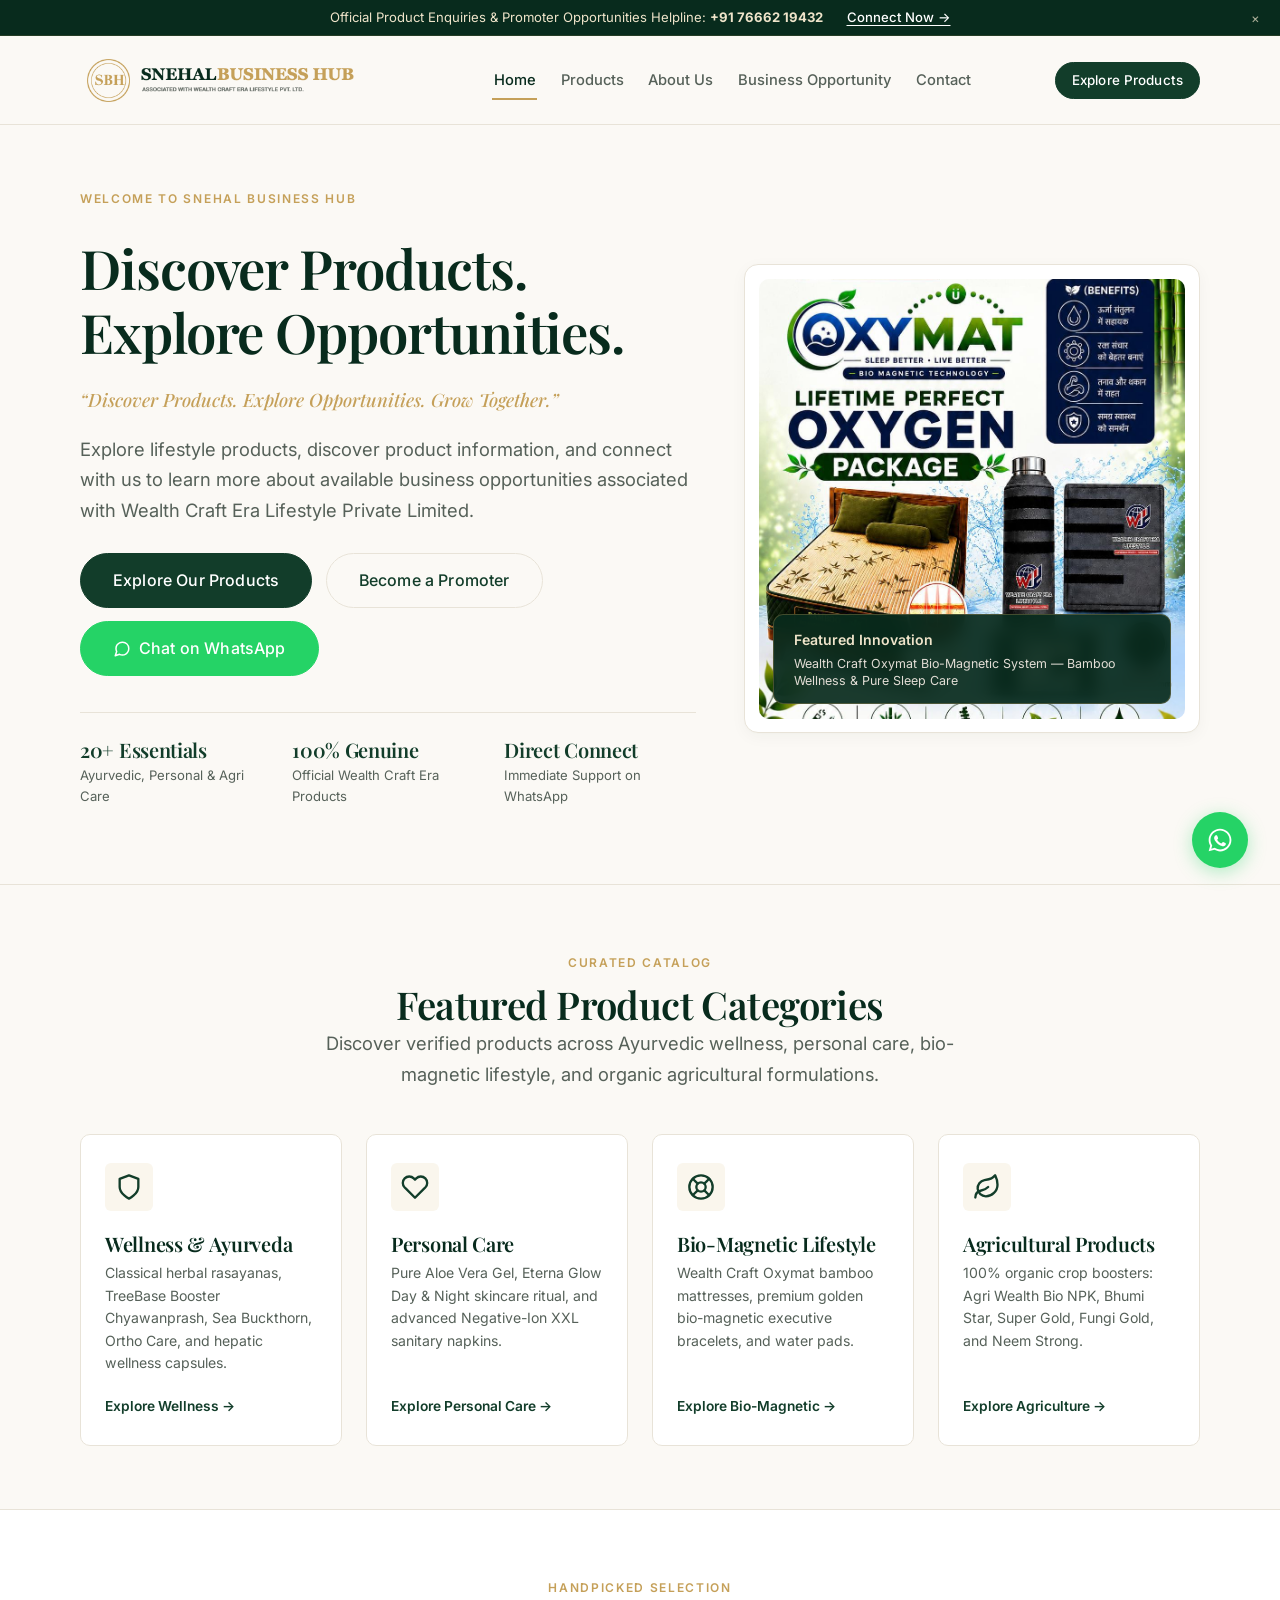
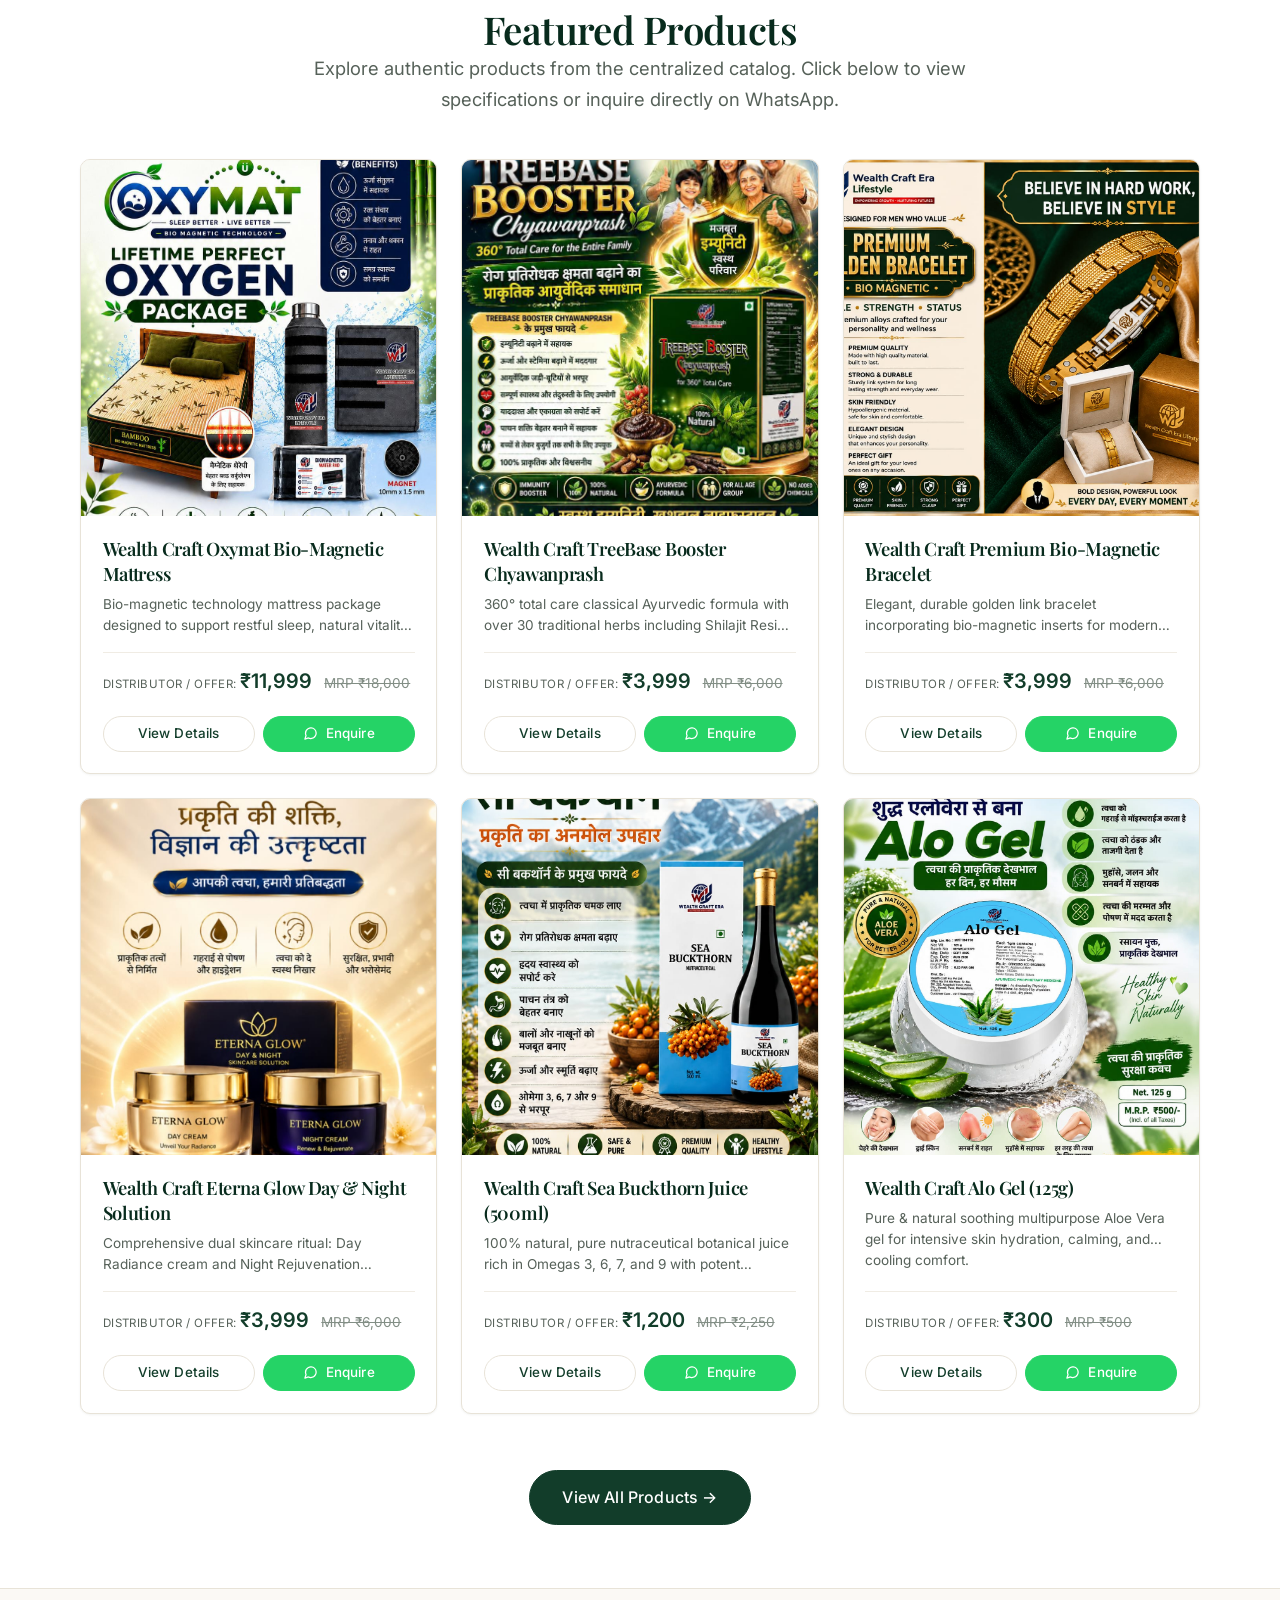
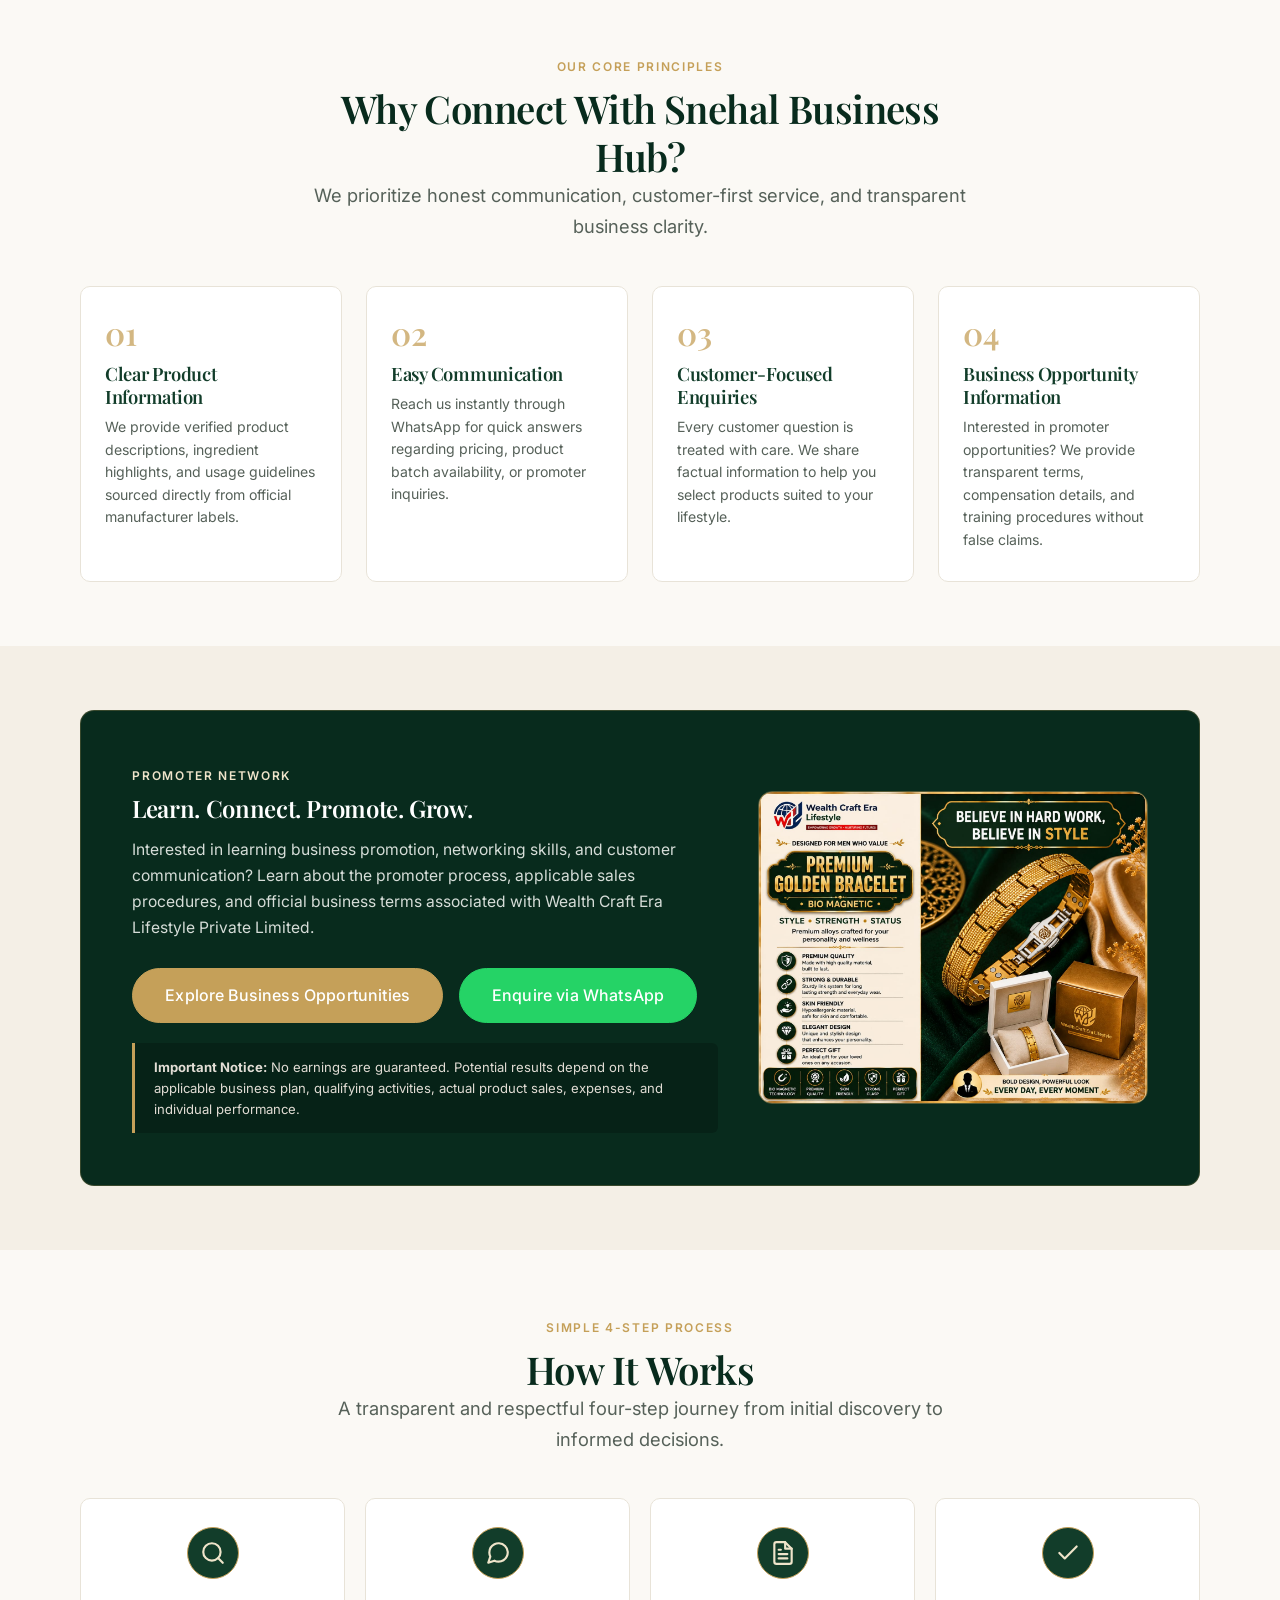
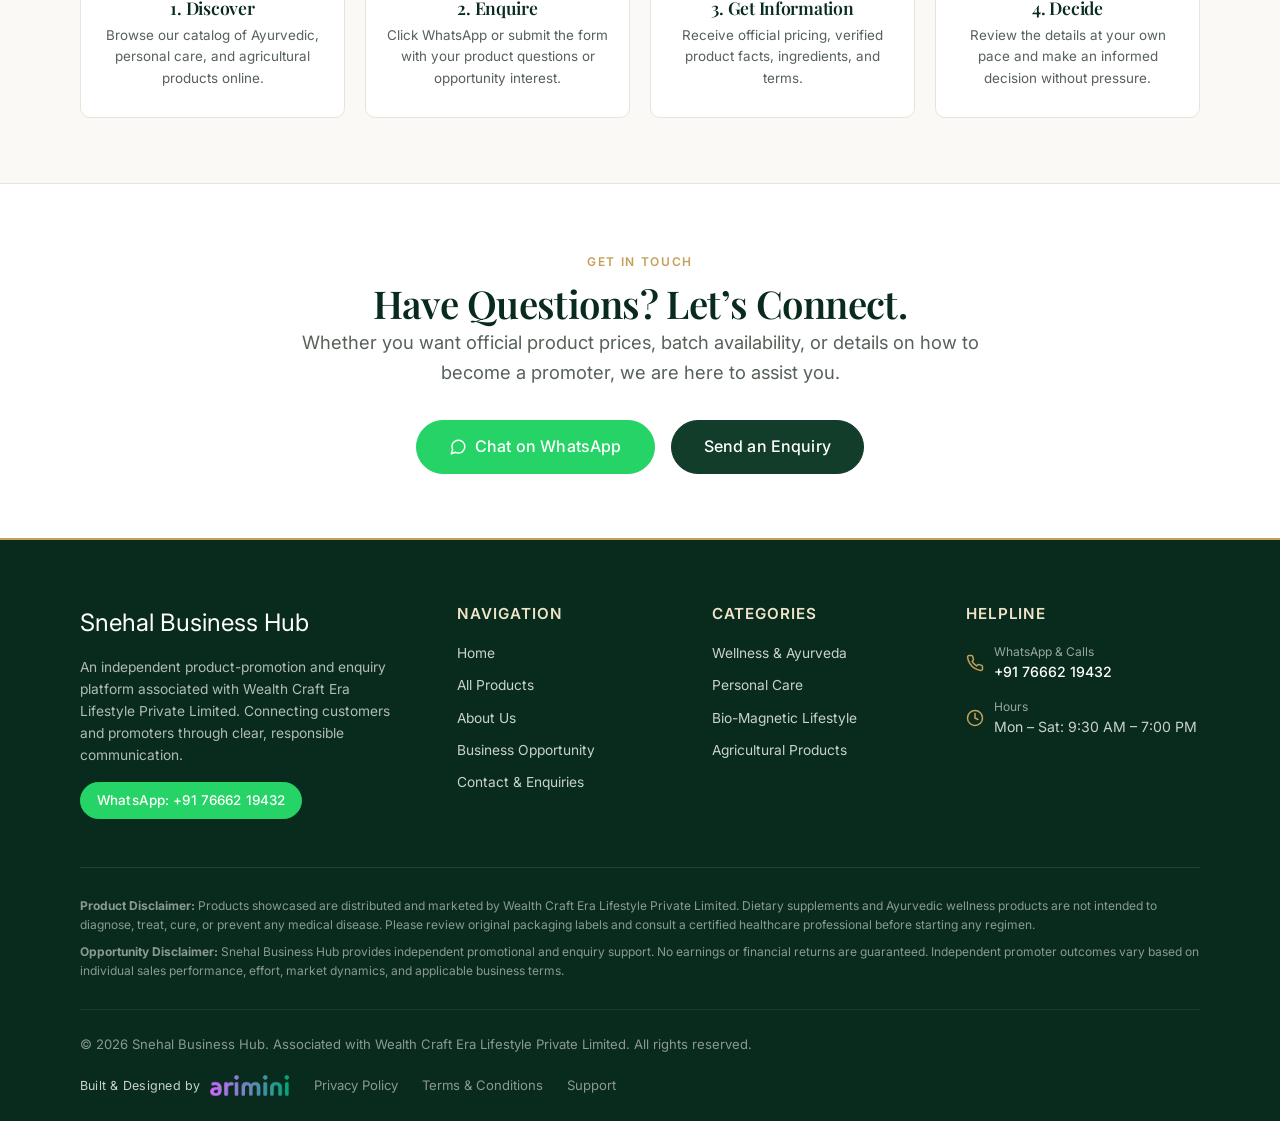
==== index.html @ 5ca740ca "Initial commit" ====
<!DOCTYPE html>
<html lang="en">

<head>
  <meta charset="UTF-8" />
  <meta name="viewport" content="width=device-width, initial-scale=1.0" />
  <meta name="theme-color" content="#123D2A" />
  <title>Snehal Business Hub — Discover Products. Explore Opportunities. Grow Together.</title>
  <meta name="description"
    content="Discover lifestyle, Ayurvedic wellness, personal-care, and agricultural products. Explore promoter business opportunities with Snehal Business Hub, associated with Wealth Craft Era Lifestyle Pvt. Ltd." />
  <link rel="canonical" href="https://snehalbusinesshub.example.com/index.html" />

  <!-- Open Graph / Meta -->
  <meta property="og:type" content="website" />
  <meta property="og:title" content="Snehal Business Hub — Discover Products. Explore Opportunities." />
  <meta property="og:description"
    content="Official showcase for lifestyle, Ayurvedic wellness, and agricultural products. Connect via WhatsApp for official details." />
  <meta property="og:image" content="assets/images/logo.png" />

  <!-- Google Fonts & Lucide Icons -->
  <link rel="preconnect" href="https://fonts.googleapis.com" />
  <link rel="preconnect" href="https://fonts.gstatic.com" crossorigin />
  <link
    href="https://fonts.googleapis.com/css2?family=Inter:wght@400;500;600;700&family=Playfair+Display:ital,wght@0,600;0,700;1,500;1,600&display=swap"
    rel="stylesheet" />

  <!-- CSS Stylesheets -->
  <link rel="stylesheet" href="css/style.css" />
  <link rel="stylesheet" href="css/responsive.css" />
  <link rel="stylesheet" href="css/animations.css" />
</head>

<body>

  <!-- Dismissible Announcement Bar -->
  <aside class="announcement-bar" id="announcementBar" aria-label="Announcement">
    <div class="container">
      <span>Official Product Enquiries &amp; Promoter Opportunities Helpline: <strong>+91 76662 19432</strong></span>
      <a href="contact.html" class="announcement-link">Connect Now &rarr;</a>
    </div>
    <button type="button" class="announcement-dismiss" id="dismissAnnouncement"
      aria-label="Dismiss announcement">&times;</button>
  </aside>

  <!-- Sticky Site Navigation -->
  <header class="site-header" role="banner">
    <div class="container nav-wrapper">
      <a href="index.html" class="brand-logo" aria-label="Snehal Business Hub Homepage">
        <img src="assets/images/logo.png" alt="Snehal Business Hub" />
      </a>

      <!-- Desktop Nav -->
      <nav class="desktop-nav" role="navigation" aria-label="Primary Navigation">
        <a href="index.html" class="nav-link active">Home</a>
        <a href="products.html" class="nav-link">Products</a>
        <a href="about.html" class="nav-link">About Us</a>
        <a href="business-opportunity.html" class="nav-link">Business Opportunity</a>
        <a href="contact.html" class="nav-link">Contact</a>
      </nav>

      <!-- Desktop CTA Group -->
      <div class="header-cta-group">
        <a href="products.html" class="btn btn-primary btn-sm">Explore Products</a>
        <button type="button" class="menu-toggle" id="menuToggle" aria-label="Toggle navigation menu"
          aria-expanded="false">
          <span class="hamburger-line"></span>
          <span class="hamburger-line"></span>
          <span class="hamburger-line"></span>
        </button>
      </div>
    </div>
  </header>

  <!-- Mobile Navigation Drawer -->
  <div class="mobile-nav-drawer" id="mobileNavDrawer" role="dialog" aria-modal="true" aria-label="Mobile Navigation">
    <div class="mobile-nav-panel">
      <div class="mobile-nav-header">
        <span class="brand-text-name" style="font-size: 1.15rem;">Menu</span>
        <button type="button" id="closeMobileNav" style="font-size: 1.5rem; color: var(--color-forest);"
          aria-label="Close menu">&times;</button>
      </div>
      <nav class="mobile-nav-links">
        <a href="index.html" class="nav-link active">Home</a>
        <a href="products.html" class="nav-link">Products Catalog</a>
        <a href="about.html" class="nav-link">About Us</a>
        <a href="business-opportunity.html" class="nav-link">Business Opportunity</a>
        <a href="contact.html" class="nav-link">Contact</a>
      </nav>
      <div class="mobile-nav-cta">
        <a href="https://wa.me/917666219432" target="_blank" rel="noopener noreferrer" class="btn btn-whatsapp">
          Chat on WhatsApp
        </a>
        <a href="business-opportunity.html" class="btn btn-secondary">
          Become a Promoter
        </a>
      </div>
    </div>
  </div>

  <main>
    <!-- HERO SECTION -->
    <section class="hero-section">
      <div class="container hero-grid">
        <div class="hero-content reveal-on-scroll">
          <span class="eyebrow">WELCOME TO SNEHAL BUSINESS HUB</span>
          <h1 class="hero-title">Discover Products. Explore Opportunities.</h1>
          <p class="hero-tagline">“Discover Products. Explore Opportunities. Grow Together.”</p>
          <p class="lead-text">
            Explore lifestyle products, discover product information, and connect with us to learn more about available
            business opportunities associated with Wealth Craft Era Lifestyle Private Limited.
          </p>
          <div class="hero-actions">
            <a href="products.html" class="btn btn-primary btn-lg">Explore Our Products</a>
            <a href="business-opportunity.html" class="btn btn-secondary btn-lg">Become a Promoter</a>
            <a href="https://wa.me/917666219432?text=Hello%20Snehal%20Business%20Hub%2C%20I%20would%20like%20to%20connect."
              target="_blank" rel="noopener noreferrer" class="btn btn-whatsapp btn-lg">
              <svg width="18" height="18" viewBox="0 0 24 24" fill="none" stroke="currentColor" stroke-width="2"
                stroke-linecap="round" stroke-linejoin="round">
                <path
                  d="M21 11.5a8.38 8.38 0 0 1-.9 3.8 8.5 8.5 0 0 1-7.6 4.7 8.38 8.38 0 0 1-3.8-.9L3 21l1.9-5.7a8.38 8.38 0 0 1-.9-3.8 8.5 8.5 0 0 1 4.7-7.6 8.38 8.38 0 0 1 3.8-.9h.5a8.48 8.48 0 0 1 8 8v.5z" />
              </svg>
              Chat on WhatsApp
            </a>
          </div>

          <div class="hero-stats-strip">
            <div class="stat-item">
              <h4>20+ Essentials</h4>
              <p>Ayurvedic, Personal &amp; Agri Care</p>
            </div>
            <div class="stat-item">
              <h4>100% Genuine</h4>
              <p>Official Wealth Craft Era Products</p>
            </div>
            <div class="stat-item">
              <h4>Direct Connect</h4>
              <p>Immediate Support on WhatsApp</p>
            </div>
          </div>
        </div>

        <div class="hero-visual reveal-on-scroll delay-1">
          <div class="hero-visual-card">
            <!-- Using actual supplied hero visual -->
            <img src="assets/images/products/WhatsApp Image 2026-10-20 at 12.06.44 (1).jpeg"
              alt="Wealth Craft Oxymat Bio-Magnetic Mattress Package" loading="eager" />
            <div class="hero-badge-floating">
              <div class="badge-title">Featured Innovation</div>
              <div class="badge-sub">Wealth Craft Oxymat Bio-Magnetic System — Bamboo Wellness &amp; Pure Sleep Care
              </div>
            </div>
          </div>
        </div>
      </div>
    </section>

    <!-- FEATURED PRODUCT CATEGORIES -->
    <section class="section-padding">
      <div class="container">
        <div class="section-header reveal-on-scroll">
          <span class="eyebrow">CURATED CATALOG</span>
          <h2 class="section-title">Featured Product Categories</h2>
          <p class="lead-text">
            Discover verified products across Ayurvedic wellness, personal care, bio-magnetic lifestyle, and organic
            agricultural formulations.
          </p>
        </div>

        <div class="category-grid">
          <!-- Wellness & Ayurveda -->
          <article class="category-card reveal-on-scroll">
            <div class="category-icon">
              <svg width="28" height="28" viewBox="0 0 24 24" fill="none" stroke="currentColor" stroke-width="2"
                stroke-linecap="round" stroke-linejoin="round">
                <path d="M12 22s8-4 8-10V5l-8-3-8 3v7c0 6 8 10 8 10z" />
              </svg>
            </div>
            <h3>Wellness &amp; Ayurveda</h3>
            <p>Classical herbal rasayanas, TreeBase Booster Chyawanprash, Sea Buckthorn, Ortho Care, and hepatic
              wellness capsules.</p>
            <a href="products.html?category=wellness" class="category-link">
              Explore Wellness &rarr;
            </a>
          </article>

          <!-- Personal Care -->
          <article class="category-card reveal-on-scroll delay-1">
            <div class="category-icon">
              <svg width="28" height="28" viewBox="0 0 24 24" fill="none" stroke="currentColor" stroke-width="2"
                stroke-linecap="round" stroke-linejoin="round">
                <path
                  d="M20.84 4.61a5.5 5.5 0 0 0-7.78 0L12 5.67l-1.06-1.06a5.5 5.5 0 0 0-7.78 7.78l1.06 1.06L12 21.23l7.78-7.78 1.06-1.06a5.5 5.5 0 0 0 0-7.78z" />
              </svg>
            </div>
            <h3>Personal Care</h3>
            <p>Pure Aloe Vera Gel, Eterna Glow Day &amp; Night skincare ritual, and advanced Negative-Ion XXL sanitary
              napkins.</p>
            <a href="products.html?category=personal-care" class="category-link">
              Explore Personal Care &rarr;
            </a>
          </article>

          <!-- Bio-Magnetic Lifestyle -->
          <article class="category-card reveal-on-scroll delay-2">
            <div class="category-icon">
              <svg width="28" height="28" viewBox="0 0 24 24" fill="none" stroke="currentColor" stroke-width="2"
                stroke-linecap="round" stroke-linejoin="round">
                <circle cx="12" cy="12" r="10" />
                <path d="m4.93 4.93 4.24 4.24" />
                <path d="m14.83 9.17 4.24-4.24" />
                <path d="m14.83 14.83 4.24 4.24" />
                <path d="m9.17 14.83-4.24 4.24" />
                <circle cx="12" cy="12" r="4" />
              </svg>
            </div>
            <h3>Bio-Magnetic Lifestyle</h3>
            <p>Wealth Craft Oxymat bamboo mattresses, premium golden bio-magnetic executive bracelets, and water pads.
            </p>
            <a href="products.html?category=biomagnetic" class="category-link">
              Explore Bio-Magnetic &rarr;
            </a>
          </article>

          <!-- Agricultural Products -->
          <article class="category-card reveal-on-scroll delay-3">
            <div class="category-icon">
              <svg width="28" height="28" viewBox="0 0 24 24" fill="none" stroke="currentColor" stroke-width="2"
                stroke-linecap="round" stroke-linejoin="round">
                <path d="M11 20A7 7 0 0 1 9.8 6.1C15.5 5 17 4.48 19 2c1 2 2 4.18 2 8 0 5.5-4.78 10-10 10Z" />
                <path d="M2 21c0-3 1.85-5.36 5.08-6C9.5 14.52 12 13 13 12" />
              </svg>
            </div>
            <h3>Agricultural Products</h3>
            <p>100% organic crop boosters: Agri Wealth Bio NPK, Bhumi Star, Super Gold, Fungi Gold, and Neem Strong.</p>
            <a href="products.html?category=agriculture" class="category-link">
              Explore Agriculture &rarr;
            </a>
          </article>
        </div>
      </div>
    </section>

    <!-- FEATURED PRODUCTS SHOWCASE -->
    <section class="section-padding"
      style="background-color: #FFFFFF; border-top: 1px solid var(--color-border); border-bottom: 1px solid var(--color-border);">
      <div class="container">
        <div class="section-header reveal-on-scroll">
          <span class="eyebrow">HANDPICKED SELECTION</span>
          <h2 class="section-title">Featured Products</h2>
          <p class="lead-text">
            Explore authentic products from the centralized catalog. Click below to view specifications or inquire
            directly on WhatsApp.
          </p>
        </div>

        <div class="product-grid" id="homeFeaturedGrid">
          <!-- Dynamically populated from js/products.js on load -->
        </div>

        <div style="text-align: center; margin-top: 3.5rem;" class="reveal-on-scroll">
          <a href="products.html" class="btn btn-primary btn-lg">
            View All Products &rarr;
          </a>
        </div>
      </div>
    </section>

    <!-- WHY CONNECT WITH SNEHAL BUSINESS HUB? -->
    <section class="section-padding">
      <div class="container">
        <div class="section-header reveal-on-scroll">
          <span class="eyebrow">OUR CORE PRINCIPLES</span>
          <h2 class="section-title">Why Connect With Snehal Business Hub?</h2>
          <p class="lead-text">
            We prioritize honest communication, customer-first service, and transparent business clarity.
          </p>
        </div>

        <div class="benefits-grid">
          <div class="benefit-card reveal-on-scroll">
            <div class="benefit-number">01</div>
            <h3>Clear Product Information</h3>
            <p>We provide verified product descriptions, ingredient highlights, and usage guidelines sourced directly
              from official manufacturer labels.</p>
          </div>

          <div class="benefit-card reveal-on-scroll delay-1">
            <div class="benefit-number">02</div>
            <h3>Easy Communication</h3>
            <p>Reach us instantly through WhatsApp for quick answers regarding pricing, product batch availability, or
              promoter inquiries.</p>
          </div>

          <div class="benefit-card reveal-on-scroll delay-2">
            <div class="benefit-number">03</div>
            <h3>Customer-Focused Enquiries</h3>
            <p>Every customer question is treated with care. We share factual information to help you select products
              suited to your lifestyle.</p>
          </div>

          <div class="benefit-card reveal-on-scroll delay-3">
            <div class="benefit-number">04</div>
            <h3>Business Opportunity Information</h3>
            <p>Interested in promoter opportunities? We provide transparent terms, compensation details, and training
              procedures without false claims.</p>
          </div>
        </div>
      </div>
    </section>

    <!-- BUSINESS OPPORTUNITY SECTION -->
    <section class="section-padding" style="background-color: var(--color-ivory-warm);">
      <div class="container">
        <div class="opportunity-banner reveal-on-scroll">
          <div class="opportunity-grid">
            <div>
              <span class="eyebrow" style="color: var(--color-gold-soft);">PROMOTER NETWORK</span>
              <h2>Learn. Connect. Promote. Grow.</h2>
              <p>
                Interested in learning business promotion, networking skills, and customer communication? Learn about
                the promoter process, applicable sales procedures, and official business terms associated with Wealth
                Craft Era Lifestyle Private Limited.
              </p>
              <div style="display: flex; flex-wrap: wrap; gap: 1rem;">
                <a href="business-opportunity.html" class="btn btn-gold btn-lg">
                  Explore Business Opportunities
                </a>
                <a href="https://wa.me/917666219432?text=Hello%20Snehal%20Business%20Hub%2C%20I%20am%20interested%20in%20learning%20more%20about%20the%20Promoter%20Business%20Opportunity."
                  target="_blank" rel="noopener noreferrer" class="btn btn-whatsapp btn-lg">
                  Enquire via WhatsApp
                </a>
              </div>
              <div class="opportunity-disclaimer-box">
                <strong>Important Notice:</strong> No earnings are guaranteed. Potential results depend on the
                applicable business plan, qualifying activities, actual product sales, expenses, and individual
                performance.
              </div>
            </div>

            <div style="text-align: center;">
              <img src="assets/images/products/WhatsApp Image 2026-10-20 at 12.06.45 (1).jpeg"
                alt="Snehal Business Hub Opportunity"
                style="border-radius: var(--radius-lg); border: 1px solid rgba(201, 164, 92, 0.4); max-height: 380px; margin: 0 auto;" />
            </div>
          </div>
        </div>
      </div>
    </section>

    <!-- HOW IT WORKS (4 STEPS) -->
    <section class="section-padding">
      <div class="container">
        <div class="section-header reveal-on-scroll">
          <span class="eyebrow">SIMPLE 4-STEP PROCESS</span>
          <h2 class="section-title">How It Works</h2>
          <p class="lead-text">
            A transparent and respectful four-step journey from initial discovery to informed decisions.
          </p>
        </div>

        <div class="steps-container">
          <div class="step-card reveal-on-scroll">
            <div class="step-icon-wrap">
              <svg width="26" height="26" viewBox="0 0 24 24" fill="none" stroke="currentColor" stroke-width="2"
                stroke-linecap="round" stroke-linejoin="round">
                <circle cx="11" cy="11" r="8"></circle>
                <line x1="21" y1="21" x2="16.65" y2="16.65"></line>
              </svg>
            </div>
            <h4>1. Discover</h4>
            <p>Browse our catalog of Ayurvedic, personal care, and agricultural products online.</p>
          </div>

          <div class="step-card reveal-on-scroll delay-1">
            <div class="step-icon-wrap">
              <svg width="26" height="26" viewBox="0 0 24 24" fill="none" stroke="currentColor" stroke-width="2"
                stroke-linecap="round" stroke-linejoin="round">
                <path
                  d="M21 11.5a8.38 8.38 0 0 1-.9 3.8 8.5 8.5 0 0 1-7.6 4.7 8.38 8.38 0 0 1-3.8-.9L3 21l1.9-5.7a8.38 8.38 0 0 1-.9-3.8 8.5 8.5 0 0 1 4.7-7.6 8.38 8.38 0 0 1 3.8-.9h.5a8.48 8.48 0 0 1 8 8v.5z" />
              </svg>
            </div>
            <h4>2. Enquire</h4>
            <p>Click WhatsApp or submit the form with your product questions or opportunity interest.</p>
          </div>

          <div class="step-card reveal-on-scroll delay-2">
            <div class="step-icon-wrap">
              <svg width="26" height="26" viewBox="0 0 24 24" fill="none" stroke="currentColor" stroke-width="2"
                stroke-linecap="round" stroke-linejoin="round">
                <path d="M14 2H6a2 2 0 0 0-2 2v16a2 2 0 0 0 2 2h12a2 2 0 0 0 2-2V8z"></path>
                <polyline points="14 2 14 8 20 8"></polyline>
                <line x1="16" y1="13" x2="8" y2="13"></line>
                <line x1="16" y1="17" x2="8" y2="17"></line>
                <polyline points="10 9 9 9 8 9"></polyline>
              </svg>
            </div>
            <h4>3. Get Information</h4>
            <p>Receive official pricing, verified product facts, ingredients, and terms.</p>
          </div>

          <div class="step-card reveal-on-scroll delay-3">
            <div class="step-icon-wrap">
              <svg width="26" height="26" viewBox="0 0 24 24" fill="none" stroke="currentColor" stroke-width="2"
                stroke-linecap="round" stroke-linejoin="round">
                <polyline points="20 6 9 17 4 12"></polyline>
              </svg>
            </div>
            <h4>4. Decide</h4>
            <p>Review the details at your own pace and make an informed decision without pressure.</p>
          </div>
        </div>
      </div>
    </section>

    <!-- CONTACT CTA SECTION -->
    <section class="section-padding" style="background-color: #FFFFFF; border-top: 1px solid var(--color-border);">
      <div class="container" style="text-align: center; max-width: 800px;">
        <span class="eyebrow">GET IN TOUCH</span>
        <h2 class="section-title">Have Questions? Let’s Connect.</h2>
        <p class="lead-text" style="margin-bottom: 2rem;">
          Whether you want official product prices, batch availability, or details on how to become a promoter, we are
          here to assist you.
        </p>
        <div style="display: flex; flex-wrap: wrap; justify-content: center; gap: 1rem;">
          <a href="https://wa.me/917666219432" target="_blank" rel="noopener noreferrer"
            class="btn btn-whatsapp btn-lg">
            <svg width="18" height="18" viewBox="0 0 24 24" fill="none" stroke="currentColor" stroke-width="2"
              stroke-linecap="round" stroke-linejoin="round">
              <path
                d="M21 11.5a8.38 8.38 0 0 1-.9 3.8 8.5 8.5 0 0 1-7.6 4.7 8.38 8.38 0 0 1-3.8-.9L3 21l1.9-5.7a8.38 8.38 0 0 1-.9-3.8 8.5 8.5 0 0 1 4.7-7.6 8.38 8.38 0 0 1 3.8-.9h.5a8.48 8.48 0 0 1 8 8v.5z" />
            </svg>
            Chat on WhatsApp
          </a>
          <a href="contact.html" class="btn btn-primary btn-lg">
            Send an Enquiry
          </a>
        </div>
      </div>
    </section>
  </main>

  <!-- SITE FOOTER -->
  <footer class="site-footer" role="contentinfo">
    <div class="container">
      <div class="footer-top-grid">
        <div class="footer-brand">
          <div class="brand-text-name" style="color: #FFFFFF; font-size: 1.5rem;">Snehal Business Hub</div>
          <p>
            An independent product-promotion and enquiry platform associated with Wealth Craft Era Lifestyle Private
            Limited. Connecting customers and promoters through clear, responsible communication.
          </p>
          <div style="margin-top: 1rem;">
            <a href="https://wa.me/917666219432" target="_blank" rel="noopener noreferrer"
              class="btn btn-whatsapp btn-sm">
              WhatsApp: +91 76662 19432
            </a>
          </div>
        </div>

        <div class="footer-column">
          <h4>Navigation</h4>
          <div class="footer-links">
            <a href="index.html">Home</a>
            <a href="products.html">All Products</a>
            <a href="about.html">About Us</a>
            <a href="business-opportunity.html">Business Opportunity</a>
            <a href="contact.html">Contact &amp; Enquiries</a>
          </div>
        </div>

        <div class="footer-column">
          <h4>Categories</h4>
          <div class="footer-links">
            <a href="products.html?category=wellness">Wellness &amp; Ayurveda</a>
            <a href="products.html?category=personal-care">Personal Care</a>
            <a href="products.html?category=biomagnetic">Bio-Magnetic Lifestyle</a>
            <a href="products.html?category=agriculture">Agricultural Products</a>
          </div>
        </div>

        <div class="footer-column">
          <h4>Helpline</h4>
          <div class="footer-contact-item">
            <svg width="18" height="18" viewBox="0 0 24 24" fill="none" stroke="var(--color-gold)" stroke-width="2"
              stroke-linecap="round" stroke-linejoin="round">
              <path
                d="M22 16.92v3a2 2 0 0 1-2.18 2 19.79 19.79 0 0 1-8.63-3.07 19.5 19.5 0 0 1-6-6 19.79 19.79 0 0 1-3.07-8.67A2 2 0 0 1 4.11 2h3a2 2 0 0 1 2 1.72 12.84 12.84 0 0 0 .7 2.81 2 2 0 0 1-.45 2.11L8.09 9.91a16 16 0 0 0 6 6l1.27-1.27a2 2 0 0 1 2.11-.45 12.84 12.84 0 0 0 2.81.7A2 2 0 0 1 22 16.92z" />
            </svg>
            <div>
              <div style="font-size: 0.75rem; color: #9AA69D;">WhatsApp &amp; Calls</div>
              <a href="https://wa.me/917666219432" target="_blank" rel="noopener noreferrer">+91 76662 19432</a>
            </div>
          </div>
          <div class="footer-contact-item">
            <svg width="18" height="18" viewBox="0 0 24 24" fill="none" stroke="var(--color-gold)" stroke-width="2"
              stroke-linecap="round" stroke-linejoin="round">
              <circle cx="12" cy="12" r="10"></circle>
              <polyline points="12 6 12 12 16 14"></polyline>
            </svg>
            <div>
              <div style="font-size: 0.75rem; color: #9AA69D;">Hours</div>
              <span>Mon – Sat: 9:30 AM – 7:00 PM</span>
            </div>
          </div>
        </div>
      </div>

      <!-- Legal Disclaimers -->
      <div class="footer-disclaimer-wrap">
        <p style="margin-bottom: 0.5rem;">
          <strong>Product Disclaimer:</strong> Products showcased are distributed and marketed by Wealth Craft Era
          Lifestyle Private Limited. Dietary supplements and Ayurvedic wellness products are not intended to diagnose,
          treat, cure, or prevent any medical disease. Please review original packaging labels and consult a certified
          healthcare professional before starting any regimen.
        </p>
        <p>
          <strong>Opportunity Disclaimer:</strong> Snehal Business Hub provides independent promotional and enquiry
          support. No earnings or financial returns are guaranteed. Independent promoter outcomes vary based on
          individual sales performance, effort, market dynamics, and applicable business terms.
        </p>
      </div>

      <div class="footer-bottom">
        <div>&copy; <span id="currentYear"></span> Snehal Business Hub. Associated with Wealth Craft Era Lifestyle
          Private Limited. All rights reserved.</div>
        <div style="display: flex; align-items: center; gap: 1.5rem; flex-wrap: wrap;">
          <a href="https://www.arimini.in" target="_blank" rel="noopener noreferrer" class="footer-credit-arimini"
            title="Built & Designed by Arimini">
            <span class="credit-label">Built &amp; Designed by</span>
            <img src="assets/images/arimini.png" alt="Arimini" class="arimini-logo-img"
              onerror="this.onerror=null; this.src='https://www.arimini.in/arimini.png';" />
          </a>
          <a href="privacy-policy.html">Privacy Policy</a>
          <a href="terms-and-conditions.html">Terms &amp; Conditions</a>
          <a href="contact.html">Support</a>
        </div>
      </div>
    </div>
  </footer>

  <!-- Floating WhatsApp Quick Action Button -->
  <a href="https://wa.me/917666219432" target="_blank" rel="noopener noreferrer"
    class="floating-whatsapp-btn pulse-whatsapp" aria-label="Chat with Snehal Business Hub on WhatsApp">
    <span class="floating-whatsapp-tooltip">Chat with us on WhatsApp</span>
    <img src="assets/icons/whatsapp-official.svg" alt="WhatsApp" width="34" height="34" />
  </a>

  <!-- Back to Top Button -->
  <button type="button" class="back-to-top" id="backToTop" aria-label="Back to top">
    <svg width="20" height="20" viewBox="0 0 24 24" fill="none" stroke="currentColor" stroke-width="2"
      stroke-linecap="round" stroke-linejoin="round">
      <line x1="12" y1="19" x2="12" y2="5"></line>
      <polyline points="5 12 12 5 19 12"></polyline>
    </svg>
  </button>

  <!-- Scripts -->
  <script src="js/products.js"></script>
  <script src="js/catalog-controller.js"></script>
  <script src="js/main.js"></script>
  <script>
    // Populate Featured Products on Home Page
    document.addEventListener("DOMContentLoaded", () => {
      const homeGrid = document.getElementById("homeFeaturedGrid");
      if (homeGrid && window.productsCatalog) {
        const featured = window.productsCatalog.getFeatured(6);
        homeGrid.innerHTML = featured.map(p => renderProductCardHtml(p)).join("");
      }
    });
  </script>
</body>

</html>
---- css/style.css ----
/* ==========================================================================
   SNEHAL BUSINESS HUB — DESIGN SYSTEM
   Professional Human-Crafted Architecture: Editorial Typography, Restrained
   Palette, Polished Micro-Interactions, Balanced Spacing & Accessibility.
   ========================================================================== */

:root {
  /* Editorial Color Palette */
  --color-forest: #123D2A;
  --color-forest-deep: #082B1D;
  --color-emerald: #1D6543;
  --color-emerald-light: #2A8359;
  --color-emerald-subtle: #EBF4EE;
  
  --color-gold: #C5A059;
  --color-gold-hover: #AF8B44;
  --color-gold-soft: #EFE4CA;
  --color-gold-subtle: #FAF6ED;
  
  --color-ivory: #FBF9F5;
  --color-ivory-warm: #F4EFE6;
  --color-white: #FFFFFF;
  
  --color-text-primary: #1C2420;
  --color-text-secondary: #566159;
  --color-text-muted: #828E85;
  
  --color-border: #E8E3D8;
  --color-border-light: #F0ECE4;
  --color-surface-card: #FFFFFF;

  /* WhatsApp Brand Color */
  --color-whatsapp: #25D366;
  --color-whatsapp-dark: #128C7E;

  /* Typography Scales */
  --font-serif: 'Playfair Display', Georgia, 'Times New Roman', serif;
  --font-sans: 'Inter', -apple-system, BlinkMacSystemFont, 'Segoe UI', Roboto, sans-serif;

  /* Fluid Spacing Scale */
  --space-3xs: 0.25rem;
  --space-2xs: 0.5rem;
  --space-xs: 0.75rem;
  --space-sm: 1rem;
  --space-md: 1.5rem;
  --space-lg: 2rem;
  --space-xl: 3rem;
  --space-2xl: 4.5rem;
  --space-3xl: 6rem;

  /* Shadows: Tactile & Soft, avoiding harsh blur */
  --shadow-subtle: 0 1px 3px rgba(8, 43, 29, 0.04), 0 1px 2px rgba(8, 43, 29, 0.02);
  --shadow-card: 0 4px 16px rgba(8, 43, 29, 0.04), 0 1px 3px rgba(8, 43, 29, 0.02);
  --shadow-hover: 0 12px 28px rgba(8, 43, 29, 0.08), 0 2px 6px rgba(8, 43, 29, 0.03);
  --shadow-float: 0 16px 36px rgba(8, 43, 29, 0.12);

  /* Radius */
  --radius-xs: 3px;
  --radius-sm: 6px;
  --radius-md: 10px;
  --radius-lg: 14px;
  --radius-xl: 18px;
  --radius-full: 9999px;

  /* Transitions */
  --ease-natural: cubic-bezier(0.16, 1, 0.3, 1);
  --transition-fast: 0.18s var(--ease-natural);
  --transition-normal: 0.3s var(--ease-natural);
  --transition-smooth: 0.45s var(--ease-natural);

  /* Layout */
  --container-max: 1200px;
  --header-height: 88px;
}

/* ---------------- Reset & Base ---------------- */
*, *::before, *::after {
  box-sizing: border-box;
  margin: 0;
  padding: 0;
}

html {
  font-size: 16px;
  scroll-behavior: smooth;
  -webkit-font-smoothing: antialiased;
  -moz-osx-font-smoothing: grayscale;
  text-rendering: optimizeLegibility;
}

body {
  font-family: var(--font-sans);
  background-color: var(--color-ivory);
  color: var(--color-text-primary);
  line-height: 1.6;
  font-weight: 400;
  overflow-x: hidden;
  min-height: 100vh;
  display: flex;
  flex-direction: column;
}

main {
  flex: 1 0 auto;
}

img, picture, svg, video {
  display: block;
  max-width: 100%;
  height: auto;
}

input, button, textarea, select {
  font: inherit;
  color: inherit;
}

button {
  cursor: pointer;
  border: none;
  background: none;
}

a {
  color: inherit;
  text-decoration: none;
  transition: color var(--transition-fast);
}

ul, ol {
  list-style: none;
}

/* ---------------- Balanced Typography ---------------- */
h1, h2, h3, h4, h5, h6 {
  font-family: var(--font-serif);
  color: var(--color-forest-deep);
  line-height: 1.25;
  font-weight: 600;
  letter-spacing: -0.015em;
}

.hero-title {
  font-size: clamp(2.1rem, 4.2vw + 0.5rem, 3.4rem);
  line-height: 1.18;
  letter-spacing: -0.02em;
}

.section-title {
  font-size: clamp(1.75rem, 2.8vw + 0.5rem, 2.4rem);
  line-height: 1.25;
}

.card-title {
  font-size: 1.2rem;
  line-height: 1.35;
}

.lead-text {
  font-size: clamp(1rem, 1.1vw + 0.4rem, 1.15rem);
  color: var(--color-text-secondary);
  line-height: 1.65;
}

.eyebrow {
  display: inline-block;
  font-family: var(--font-sans);
  font-size: 0.75rem;
  font-weight: 600;
  letter-spacing: 0.14em;
  text-transform: uppercase;
  color: var(--color-gold);
  margin-bottom: var(--space-2xs);
}

.eyebrow-emerald {
  color: var(--color-emerald);
}

/* ---------------- Layout & Spacing ---------------- */
.container {
  width: 100%;
  max-width: var(--container-max);
  margin-left: auto;
  margin-right: auto;
  padding-left: clamp(1.25rem, 4vw, 2.5rem);
  padding-right: clamp(1.25rem, 4vw, 2.5rem);
}

.section-padding {
  padding-top: clamp(3rem, 5vw, 5rem);
  padding-bottom: clamp(3rem, 5vw, 5rem);
}

.section-header {
  text-align: center;
  max-width: 680px;
  margin: 0 auto clamp(2rem, 3.5vw, 3.5rem);
}

.section-header.text-left {
  text-align: left;
  margin-left: 0;
}

/* ---------------- Announcement Bar ---------------- */
.announcement-bar {
  background-color: var(--color-forest-deep);
  color: var(--color-gold-soft);
  font-size: 0.82rem;
  padding: 0.45rem 1rem;
  position: relative;
  z-index: 101;
  border-bottom: 1px solid rgba(197, 160, 89, 0.15);
}

.announcement-bar .container {
  display: flex;
  align-items: center;
  justify-content: center;
  gap: 1.5rem;
  text-align: center;
}

.announcement-link {
  color: #FFFFFF;
  text-decoration: underline;
  text-underline-offset: 3px;
  font-weight: 500;
}

.announcement-dismiss {
  position: absolute;
  right: 1rem;
  top: 50%;
  transform: translateY(-50%);
  color: var(--color-gold-soft);
  opacity: 0.7;
  padding: 4px;
  display: flex;
  align-items: center;
  justify-content: center;
  transition: opacity var(--transition-fast);
}

.announcement-dismiss:hover {
  opacity: 1;
}

/* ---------------- Navigation Bar ---------------- */
.site-header {
  position: sticky;
  top: 0;
  width: 100%;
  background: rgba(251, 249, 245, 0.95);
  backdrop-filter: blur(12px);
  -webkit-backdrop-filter: blur(12px);
  z-index: 100;
  border-bottom: 1px solid var(--color-border);
  transition: background-color var(--transition-normal), box-shadow var(--transition-normal);
}

.site-header.scrolled {
  background: rgba(255, 255, 255, 0.98);
  box-shadow: var(--shadow-subtle);
}

.nav-wrapper {
  display: flex;
  align-items: center;
  justify-content: space-between;
  height: var(--header-height);
}

.brand-logo {
  display: flex;
  align-items: center;
}

.brand-logo img {
  height: 64px;
  max-width: 330px;
  width: auto;
  object-fit: contain;
  transition: transform var(--transition-fast);
}

.brand-logo:hover img {
  transform: scale(1.02);
}

.desktop-nav {
  display: flex;
  align-items: center;
  gap: 1.85rem;
}

.nav-link {
  font-size: 0.92rem;
  font-weight: 500;
  color: var(--color-text-secondary);
  padding: 0.5rem 0.1rem;
  position: relative;
  transition: color var(--transition-fast);
}

.nav-link::after {
  content: '';
  position: absolute;
  bottom: 0;
  left: 0;
  width: 0;
  height: 2px;
  background-color: var(--color-gold);
  transition: width var(--transition-normal);
}

.nav-link:hover,
.nav-link.active {
  color: var(--color-forest-deep);
}

.nav-link:hover::after,
.nav-link.active::after {
  width: 100%;
}

.header-cta-group {
  display: flex;
  align-items: center;
  gap: 1rem;
}

/* ---------------- Mobile Navigation Drawer ---------------- */
.menu-toggle {
  display: none;
  flex-direction: column;
  justify-content: center;
  align-items: center;
  width: 42px;
  height: 42px;
  border-radius: var(--radius-sm);
  color: var(--color-forest-deep);
}

.hamburger-line {
  width: 22px;
  height: 2px;
  background-color: var(--color-forest-deep);
  transition: transform var(--transition-fast), opacity var(--transition-fast);
  margin: 3px 0;
}

.menu-toggle.active .hamburger-line:nth-child(1) {
  transform: translateY(8px) rotate(45deg);
}
.menu-toggle.active .hamburger-line:nth-child(2) {
  opacity: 0;
}
.menu-toggle.active .hamburger-line:nth-child(3) {
  transform: translateY(-8px) rotate(-45deg);
}

.mobile-nav-drawer {
  display: none;
  position: fixed;
  top: 0;
  left: 0;
  width: 100%;
  height: 100vh;
  background: rgba(8, 43, 29, 0.5);
  z-index: 999;
  opacity: 0;
  pointer-events: none;
  transition: opacity var(--transition-normal);
}

.mobile-nav-drawer.open {
  opacity: 1;
  pointer-events: auto;
}

.mobile-nav-panel {
  position: absolute;
  top: 0;
  right: 0;
  width: min(82vw, 340px);
  height: 100%;
  background: var(--color-ivory);
  padding: 2rem 1.5rem;
  display: flex;
  flex-direction: column;
  transform: translateX(100%);
  transition: transform var(--transition-smooth);
  box-shadow: -4px 0 24px rgba(0, 0, 0, 0.12);
  overflow-y: auto;
}

.mobile-nav-drawer.open .mobile-nav-panel {
  transform: translateX(0);
}

.mobile-nav-header {
  display: flex;
  justify-content: space-between;
  align-items: center;
  margin-bottom: 2rem;
  padding-bottom: 1rem;
  border-bottom: 1px solid var(--color-border);
}

.mobile-nav-links {
  display: flex;
  flex-direction: column;
  gap: 1rem;
}

.mobile-nav-links .nav-link {
  font-size: 1.15rem;
  font-family: var(--font-serif);
  padding: 0.5rem 0;
  border-bottom: 1px solid var(--color-border-light);
}

.mobile-nav-cta {
  margin-top: auto;
  padding-top: 2rem;
  display: flex;
  flex-direction: column;
  gap: 0.75rem;
}

/* ---------------- Editorial Button System ---------------- */
.btn {
  display: inline-flex;
  align-items: center;
  justify-content: center;
  gap: 0.5rem;
  padding: 0.65rem 1.5rem;
  font-size: 0.92rem;
  font-weight: 500;
  border-radius: var(--radius-full);
  letter-spacing: 0.01em;
  transition: all var(--transition-fast);
  white-space: nowrap;
  text-align: center;
}

.btn-primary {
  background-color: var(--color-forest);
  color: var(--color-white);
  border: 1px solid var(--color-forest);
}

.btn-primary:hover {
  background-color: var(--color-forest-deep);
  color: var(--color-white);
  transform: translateY(-1px);
  box-shadow: 0 4px 12px rgba(18, 61, 42, 0.18);
}

.btn-secondary {
  background-color: transparent;
  color: var(--color-forest);
  border: 1.25px solid var(--color-border);
}

.btn-secondary:hover {
  border-color: var(--color-forest);
  background-color: #FFFFFF;
  color: var(--color-forest-deep);
  transform: translateY(-1px);
}

.btn-gold {
  background-color: var(--color-gold);
  color: #FFFFFF;
  border: 1px solid var(--color-gold);
}

.btn-gold:hover {
  background-color: var(--color-gold-hover);
  color: #FFFFFF;
  transform: translateY(-1px);
  box-shadow: 0 4px 12px rgba(197, 160, 89, 0.25);
}

.btn-whatsapp {
  background-color: #25D366;
  color: #FFFFFF;
  border: 1px solid #25D366;
}

.btn-whatsapp:hover {
  background-color: #1EBE5D;
  color: #FFFFFF;
  transform: translateY(-1px);
  box-shadow: 0 4px 14px rgba(37, 211, 102, 0.28);
}

.btn-sm {
  padding: 0.4rem 1rem;
  font-size: 0.84rem;
}

.btn-lg {
  padding: 0.85rem 2rem;
  font-size: 1rem;
}

/* ---------------- Hero Section: Split Layout ---------------- */
.hero-section {
  position: relative;
  background-color: var(--color-ivory);
  padding: clamp(2.5rem, 5vw, 5rem) 0 clamp(3.5rem, 6vw, 6rem);
  border-bottom: 1px solid var(--color-border);
}

.hero-grid {
  display: grid;
  grid-template-columns: 1.15fr 0.85fr;
  align-items: center;
  gap: clamp(2rem, 4vw, 4.5rem);
}

.hero-content {
  display: flex;
  flex-direction: column;
  gap: 1.25rem;
}

.hero-tagline {
  font-family: var(--font-serif);
  font-size: 1.15rem;
  color: var(--color-gold);
  font-style: italic;
  font-weight: 500;
}

.hero-actions {
  display: flex;
  flex-wrap: wrap;
  gap: 0.85rem;
  margin-top: 0.5rem;
}

.hero-stats-strip {
  display: grid;
  grid-template-columns: repeat(3, 1fr);
  gap: 1.25rem;
  padding-top: 1.5rem;
  border-top: 1px solid var(--color-border);
  margin-top: 1rem;
}

.stat-item h4 {
  font-size: 1.25rem;
  color: var(--color-forest);
  margin-bottom: 0.15rem;
  font-family: var(--font-serif);
}

.stat-item p {
  font-size: 0.82rem;
  color: var(--color-text-secondary);
}

.hero-visual {
  position: relative;
}

.hero-visual-card {
  position: relative;
  background: #FFFFFF;
  border: 1px solid var(--color-border);
  border-radius: var(--radius-lg);
  padding: 0.85rem;
  box-shadow: var(--shadow-card);
}

.hero-visual-card img {
  width: 100%;
  height: 440px;
  object-fit: cover;
  border-radius: var(--radius-md);
  transition: transform var(--transition-smooth);
}

.hero-visual-card:hover img {
  transform: scale(1.015);
}

.hero-badge-floating {
  position: absolute;
  bottom: 1.75rem;
  left: 1.75rem;
  right: 1.75rem;
  background: rgba(8, 43, 29, 0.92);
  backdrop-filter: blur(8px);
  -webkit-backdrop-filter: blur(8px);
  color: #FFFFFF;
  padding: 0.85rem 1.25rem;
  border-radius: var(--radius-md);
  border: 1px solid rgba(197, 160, 89, 0.3);
}

.hero-badge-floating .badge-title {
  font-size: 0.88rem;
  font-weight: 600;
  color: var(--color-gold-soft);
  margin-bottom: 0.2rem;
}

.hero-badge-floating .badge-sub {
  font-size: 0.78rem;
  color: #E2DDD5;
  line-height: 1.4;
}

/* ---------------- Category Cards ---------------- */
.category-grid {
  display: grid;
  grid-template-columns: repeat(auto-fit, minmax(250px, 1fr));
  gap: 1.5rem;
}

.category-card {
  background: #FFFFFF;
  border: 1px solid var(--color-border);
  border-radius: var(--radius-md);
  padding: 1.75rem 1.5rem;
  transition: all var(--transition-normal);
  display: flex;
  flex-direction: column;
}

.category-card:hover {
  transform: translateY(-3px);
  border-color: var(--color-gold);
  box-shadow: var(--shadow-card);
}

.category-icon {
  width: 48px;
  height: 48px;
  border-radius: var(--radius-sm);
  background: var(--color-gold-subtle);
  color: var(--color-forest);
  display: flex;
  align-items: center;
  justify-content: center;
  margin-bottom: 1.25rem;
  transition: background var(--transition-fast), color var(--transition-fast);
}

.category-card:hover .category-icon {
  background: var(--color-forest);
  color: var(--color-gold-soft);
}

.category-card h3 {
  font-size: 1.25rem;
  margin-bottom: 0.4rem;
}

.category-card p {
  font-size: 0.88rem;
  color: var(--color-text-secondary);
  margin-bottom: 1.25rem;
  flex-grow: 1;
}

.category-link {
  font-size: 0.86rem;
  font-weight: 600;
  color: var(--color-forest);
  display: inline-flex;
  align-items: center;
  gap: 0.35rem;
}

.category-link:hover {
  color: var(--color-gold-hover);
}

/* ---------------- Product Cards & Grid ---------------- */
.product-grid {
  display: grid;
  grid-template-columns: repeat(auto-fill, minmax(270px, 1fr));
  gap: 1.75rem;
}

.product-card {
  background: #FFFFFF;
  border: 1px solid var(--color-border);
  border-radius: var(--radius-md);
  overflow: hidden;
  display: flex;
  flex-direction: column;
  transition: all var(--transition-normal);
  box-shadow: var(--shadow-subtle);
}

.product-card:hover {
  transform: translateY(-3px);
  box-shadow: var(--shadow-hover);
  border-color: rgba(197, 160, 89, 0.4);
}

.product-card-media {
  position: relative;
  width: 100%;
  padding-top: 100%;
  background: var(--color-ivory-warm);
  overflow: hidden;
}

.product-card-media img {
  position: absolute;
  top: 0;
  left: 0;
  width: 100%;
  height: 100%;
  object-fit: cover;
  transition: transform var(--transition-smooth);
}

.product-card:hover .product-card-media img {
  transform: scale(1.03);
}

.product-badge-category {
  position: absolute;
  top: 0.85rem;
  left: 0.85rem;
  background: rgba(8, 43, 29, 0.88);
  backdrop-filter: blur(4px);
  color: #FFFFFF;
  font-size: 0.68rem;
  font-weight: 600;
  padding: 0.25rem 0.65rem;
  border-radius: var(--radius-full);
  letter-spacing: 0.04em;
  text-transform: uppercase;
}

.product-card-body {
  padding: 1.35rem;
  display: flex;
  flex-direction: column;
  flex-grow: 1;
}

.product-title {
  font-family: var(--font-serif);
  font-size: 1.15rem;
  line-height: 1.35;
  color: var(--color-forest-deep);
  margin-bottom: 0.45rem;
}

.product-title a:hover {
  color: var(--color-gold-hover);
}

.product-desc-short {
  font-size: 0.85rem;
  color: var(--color-text-secondary);
  line-height: 1.55;
  margin-bottom: 1rem;
  display: -webkit-box;
  -webkit-line-clamp: 2;
  -webkit-box-orient: vertical;
  overflow: hidden;
  flex-grow: 1;
}

.product-pricing-strip {
  display: flex;
  align-items: baseline;
  gap: 0.75rem;
  padding-top: 0.75rem;
  margin-bottom: 1.15rem;
  border-top: 1px solid var(--color-border-light);
}

.price-dp {
  font-size: 1.25rem;
  font-weight: 600;
  color: var(--color-forest);
}

.price-mrp {
  font-size: 0.85rem;
  color: var(--color-text-muted);
  text-decoration: line-through;
}

.price-label {
  font-size: 0.72rem;
  color: var(--color-text-secondary);
  text-transform: uppercase;
  letter-spacing: 0.04em;
}

.product-card-actions {
  display: grid;
  grid-template-columns: 1fr 1fr;
  gap: 0.5rem;
}

/* ---------------- Benefits & Why Connect ---------------- */
.benefits-grid {
  display: grid;
  grid-template-columns: repeat(auto-fit, minmax(240px, 1fr));
  gap: 1.5rem;
}

.benefit-card {
  background: #FFFFFF;
  border: 1px solid var(--color-border);
  border-radius: var(--radius-md);
  padding: 1.85rem 1.5rem;
  transition: all var(--transition-normal);
  text-align: left;
}

.benefit-card:hover {
  border-color: var(--color-gold);
  transform: translateY(-2px);
  box-shadow: var(--shadow-card);
}

.benefit-number {
  font-family: var(--font-serif);
  font-size: 2rem;
  font-weight: 600;
  color: var(--color-gold);
  opacity: 0.75;
  line-height: 1;
  margin-bottom: 0.85rem;
}

.benefit-card h3 {
  font-size: 1.15rem;
  margin-bottom: 0.5rem;
  color: var(--color-forest);
}

.benefit-card p {
  font-size: 0.88rem;
  color: var(--color-text-secondary);
  line-height: 1.6;
}

/* ---------------- 4-Step Process ---------------- */
.steps-container {
  display: grid;
  grid-template-columns: repeat(4, 1fr);
  gap: 1.25rem;
}

.step-card {
  background: #FFFFFF;
  border: 1px solid var(--color-border);
  border-radius: var(--radius-md);
  padding: 1.75rem 1.25rem;
  text-align: center;
  display: flex;
  flex-direction: column;
  align-items: center;
}

.step-icon-wrap {
  width: 52px;
  height: 52px;
  border-radius: 50%;
  background: var(--color-forest);
  color: var(--color-gold-soft);
  display: flex;
  align-items: center;
  justify-content: center;
  margin-bottom: 1.15rem;
  border: 1.5px solid var(--color-gold);
}

.step-card h4 {
  font-size: 1.1rem;
  margin-bottom: 0.35rem;
}

.step-card p {
  font-size: 0.84rem;
  color: var(--color-text-secondary);
}

/* ---------------- Opportunity Section ---------------- */
.opportunity-banner {
  background: var(--color-forest-deep);
  color: #FFFFFF;
  border-radius: var(--radius-lg);
  padding: clamp(2.25rem, 4vw, 3.75rem);
  position: relative;
  overflow: hidden;
  border: 1px solid rgba(197, 160, 89, 0.25);
}

.opportunity-grid {
  display: grid;
  grid-template-columns: 1.2fr 0.8fr;
  align-items: center;
  gap: 2.5rem;
  position: relative;
  z-index: 1;
}

.opportunity-banner h2 {
  color: #FFFFFF;
  margin-bottom: 0.85rem;
}

.opportunity-banner p {
  color: #D6DDD8;
  font-size: 0.98rem;
  line-height: 1.65;
  margin-bottom: 1.75rem;
}

.opportunity-disclaimer-box {
  background: rgba(0, 0, 0, 0.22);
  border-left: 3px solid var(--color-gold);
  padding: 0.85rem 1.15rem;
  border-radius: 0 var(--radius-sm) var(--radius-sm) 0;
  font-size: 0.82rem;
  color: #E2DDD5;
  margin-top: 1.25rem;
}

/* ---------------- Catalog Toolbar ---------------- */
.catalog-toolbar {
  background: #FFFFFF;
  border: 1px solid var(--color-border);
  border-radius: var(--radius-md);
  padding: 1.15rem 1.25rem;
  margin-bottom: 2rem;
  display: flex;
  flex-wrap: wrap;
  align-items: center;
  justify-content: space-between;
  gap: 1rem;
  box-shadow: var(--shadow-subtle);
}

.search-box-wrap {
  position: relative;
  flex: 1 1 260px;
}

.search-input {
  width: 100%;
  padding: 0.65rem 1rem 0.65rem 2.5rem;
  border: 1px solid var(--color-border);
  border-radius: var(--radius-full);
  background: var(--color-ivory);
  font-size: 0.9rem;
  outline: none;
  transition: all var(--transition-fast);
}

.search-input:focus {
  border-color: var(--color-forest);
  background: #FFFFFF;
  box-shadow: 0 0 0 2px rgba(18, 61, 42, 0.08);
}

.search-icon {
  position: absolute;
  left: 0.85rem;
  top: 50%;
  transform: translateY(-50%);
  color: var(--color-text-muted);
  pointer-events: none;
}

.category-pills {
  display: flex;
  flex-wrap: wrap;
  gap: 0.4rem;
}

.pill-btn {
  padding: 0.45rem 1rem;
  font-size: 0.82rem;
  font-weight: 500;
  border-radius: var(--radius-full);
  background: var(--color-ivory);
  border: 1px solid var(--color-border);
  color: var(--color-text-secondary);
  transition: all var(--transition-fast);
}

.pill-btn:hover {
  background: #FFFFFF;
  color: var(--color-forest);
  border-color: var(--color-gold);
}

.pill-btn.active {
  background: var(--color-forest);
  color: #FFFFFF;
  border-color: var(--color-forest);
}

.sort-select-wrap select {
  padding: 0.55rem 1.15rem;
  border-radius: var(--radius-full);
  border: 1px solid var(--color-border);
  background: var(--color-ivory);
  font-size: 0.85rem;
  color: var(--color-text-primary);
  outline: none;
  cursor: pointer;
}

.catalog-status-bar {
  display: flex;
  align-items: center;
  justify-content: space-between;
  margin-bottom: 1.25rem;
  font-size: 0.85rem;
  color: var(--color-text-secondary);
}

.empty-state {
  text-align: center;
  padding: 3.5rem 1.5rem;
  background: #FFFFFF;
  border-radius: var(--radius-md);
  border: 1px dashed var(--color-border);
}

.empty-state h3 {
  font-size: 1.35rem;
  margin-bottom: 0.4rem;
  color: var(--color-forest);
}

/* ---------------- Product Details Page ---------------- */
.breadcrumb-nav {
  padding: 1rem 0;
  font-size: 0.82rem;
  color: var(--color-text-secondary);
  display: flex;
  align-items: center;
  gap: 0.4rem;
}

.breadcrumb-nav a:hover {
  color: var(--color-forest);
  text-decoration: underline;
}

.details-grid {
  display: grid;
  grid-template-columns: 1fr 1.15fr;
  gap: clamp(1.75rem, 4vw, 3.5rem);
  background: #FFFFFF;
  border: 1px solid var(--color-border);
  border-radius: var(--radius-lg);
  padding: clamp(1.5rem, 3.5vw, 2.5rem);
  box-shadow: var(--shadow-card);
  margin-bottom: 3.5rem;
}

.details-gallery {
  position: relative;
}

.details-main-img-box {
  width: 100%;
  aspect-ratio: 1/1;
  background: var(--color-ivory-warm);
  border-radius: var(--radius-md);
  overflow: hidden;
  border: 1px solid var(--color-border);
  margin-bottom: 0.85rem;
}

.details-main-img-box img {
  width: 100%;
  height: 100%;
  object-fit: cover;
}

.details-thumbs-strip {
  display: flex;
  gap: 0.65rem;
  overflow-x: auto;
}

.thumb-item {
  width: 68px;
  height: 68px;
  border-radius: var(--radius-sm);
  border: 1.5px solid transparent;
  overflow: hidden;
  cursor: pointer;
  background: var(--color-ivory);
}

.thumb-item.active {
  border-color: var(--color-forest);
}

.thumb-item img {
  width: 100%;
  height: 100%;
  object-fit: cover;
}

.details-content {
  display: flex;
  flex-direction: column;
  gap: 1.15rem;
}

.details-specs-list {
  background: var(--color-ivory);
  border-radius: var(--radius-sm);
  padding: 1.15rem;
  border: 1px solid var(--color-border);
}

.details-specs-list li {
  font-size: 0.86rem;
  padding: 0.35rem 0;
  border-bottom: 1px solid var(--color-border-light);
  display: flex;
  align-items: center;
  gap: 0.5rem;
}

.details-specs-list li:last-child {
  border-bottom: none;
}

/* ---------------- Form Elements ---------------- */
.form-card {
  background: #FFFFFF;
  border: 1px solid var(--color-border);
  border-radius: var(--radius-lg);
  padding: clamp(1.5rem, 3.5vw, 2.5rem);
  box-shadow: var(--shadow-card);
}

.form-group {
  margin-bottom: 1.25rem;
}

.form-label {
  display: block;
  font-size: 0.86rem;
  font-weight: 600;
  color: var(--color-forest-deep);
  margin-bottom: 0.35rem;
}

.form-control {
  width: 100%;
  padding: 0.75rem 1rem;
  background: var(--color-ivory);
  border: 1px solid var(--color-border);
  border-radius: var(--radius-sm);
  font-size: 0.9rem;
  color: var(--color-text-primary);
  outline: none;
  transition: all var(--transition-fast);
}

.form-control:focus {
  background: #FFFFFF;
  border-color: var(--color-forest);
  box-shadow: 0 0 0 2px rgba(18, 61, 42, 0.08);
}

.form-control.is-invalid {
  border-color: #C62828;
  background-color: #FFFDFD;
}

.invalid-feedback {
  font-size: 0.78rem;
  color: #C62828;
  margin-top: 0.25rem;
  display: none;
}

.is-invalid + .invalid-feedback {
  display: block;
}

.form-help-notice {
  font-size: 0.78rem;
  color: var(--color-text-muted);
  margin-top: 0.75rem;
  line-height: 1.45;
}

/* ---------------- Footer ---------------- */
.site-footer {
  background-color: var(--color-forest-deep);
  color: #FFFFFF;
  padding-top: clamp(3rem, 5vw, 4.5rem);
  border-top: 2px solid var(--color-gold);
}

.footer-top-grid {
  display: grid;
  grid-template-columns: 1.35fr 0.85fr 0.85fr 0.95fr;
  gap: clamp(1.75rem, 3.5vw, 3rem);
  padding-bottom: 3rem;
  border-bottom: 1px solid rgba(232, 227, 216, 0.12);
}

.footer-brand p {
  color: #B2BCB5;
  font-size: 0.86rem;
  line-height: 1.6;
  margin-top: 0.85rem;
  max-width: 320px;
}

.footer-column h4 {
  color: var(--color-gold-soft);
  font-size: 0.95rem;
  margin-bottom: 1.15rem;
  font-family: var(--font-sans);
  font-weight: 600;
  letter-spacing: 0.06em;
  text-transform: uppercase;
}

.footer-links {
  display: flex;
  flex-direction: column;
  gap: 0.65rem;
}

.footer-links a {
  color: #CAD2CC;
  font-size: 0.86rem;
  transition: color var(--transition-fast);
}

.footer-links a:hover {
  color: var(--color-gold-soft);
  padding-left: 2px;
}

.footer-contact-item {
  display: flex;
  align-items: center;
  gap: 0.65rem;
  margin-bottom: 0.85rem;
  color: #CAD2CC;
  font-size: 0.88rem;
}

.footer-contact-item a {
  color: #FFFFFF;
  font-weight: 500;
}

.footer-disclaimer-wrap {
  padding: 1.75rem 0;
  border-bottom: 1px solid rgba(232, 227, 216, 0.08);
  font-size: 0.75rem;
  color: #8C9990;
  line-height: 1.6;
}

.footer-bottom {
  padding: 1.5rem 0;
  display: flex;
  flex-wrap: wrap;
  align-items: center;
  justify-content: space-between;
  gap: 1.25rem;
  font-size: 0.82rem;
  color: #8C9990;
}

.footer-credit-arimini {
  display: inline-flex;
  align-items: center;
  gap: 0.55rem;
  font-size: 0.82rem;
  color: #CAD2CC;
  text-decoration: none;
  background: none;
  border: none;
  padding: 0;
  transition: all var(--transition-fast);
}

.footer-credit-arimini:hover {
  color: #FFFFFF;
  opacity: 0.9;
}

.footer-credit-arimini .credit-label {
  font-size: 0.78rem;
  letter-spacing: 0.02em;
  color: #CAD2CC;
}

.footer-credit-arimini .arimini-logo-img {
  height: 22px;
  width: auto;
  object-fit: contain;
  vertical-align: middle;
  border-radius: 2px;
}

/* ---------------- Floating WhatsApp Action ---------------- */
.floating-whatsapp-btn {
  position: fixed;
  bottom: 2rem;
  right: 2rem;
  width: 56px;
  height: 56px;
  background-color: var(--color-whatsapp);
  color: #FFFFFF;
  border-radius: 50%;
  display: flex;
  align-items: center;
  justify-content: center;
  box-shadow: 0 4px 18px rgba(37, 211, 102, 0.35);
  z-index: 99;
  transition: transform var(--transition-normal), box-shadow var(--transition-normal);
}

.floating-whatsapp-btn:hover {
  transform: scale(1.06) translateY(-2px);
  box-shadow: 0 8px 24px rgba(37, 211, 102, 0.45);
}

.floating-whatsapp-tooltip {
  position: absolute;
  right: 68px;
  background: var(--color-forest-deep);
  color: #FFFFFF;
  font-size: 0.76rem;
  font-weight: 500;
  white-space: nowrap;
  padding: 0.35rem 0.75rem;
  border-radius: var(--radius-sm);
  border: 1px solid rgba(197, 160, 89, 0.4);
  pointer-events: none;
  opacity: 0;
  transform: translateX(6px);
  transition: all var(--transition-fast);
}

.floating-whatsapp-btn:hover .floating-whatsapp-tooltip {
  opacity: 1;
  transform: translateX(0);
}

/* Back to Top */
.back-to-top {
  position: fixed;
  bottom: 2rem;
  left: 2rem;
  width: 40px;
  height: 40px;
  background: #FFFFFF;
  border: 1px solid var(--color-border);
  color: var(--color-forest);
  border-radius: 50%;
  display: flex;
  align-items: center;
  justify-content: center;
  box-shadow: var(--shadow-subtle);
  z-index: 98;
  opacity: 0;
  pointer-events: none;
  transition: all var(--transition-fast);
}

.back-to-top.visible {
  opacity: 1;
  pointer-events: auto;
}

.back-to-top:hover {
  background: var(--color-forest);
  color: #FFFFFF;
  transform: translateY(-2px);
}
---- css/responsive.css ----
/* ==========================================================================
   SNEHAL BUSINESS HUB — MULTI-DEVICE RESPONSIVE STYLES
   Comprehensive Breakpoints:
     - 4K / Ultra-wide Screens: >= 1440px
     - Laptops & Desktops: 1025px - 1439px
     - Tablets & iPads (Landscape & Portrait): 769px - 1024px
     - Large Handhelds & Phablets: 481px - 768px
     - Small & Medium Smartphones: 360px - 480px
     - Compact Devices: 320px - 359px
   Guarantees:
     - Zero horizontal overflow on any device width (320px to 4K)
     - Touch-friendly tap targets (minimum 44x44px for actionable items)
     - Fluid responsive typography with clamp and container bounds
     - Optimized layouts for foldables, high-DPI displays, and landscape mobile
   ========================================================================== */

/* --------------------------------------------------------------------------
   GLOBAL ACCESSIBILITY & FLUID CONTAINMENT
   -------------------------------------------------------------------------- */
html, body {
  width: 100%;
  max-width: 100%;
  overflow-x: hidden !important;
  position: relative;
}

/* Ensure images and media never breach viewport or container borders */
img, svg, picture, video, canvas, iframe {
  max-width: 100%;
  height: auto;
}

/* Form controls and inputs responsive sizing */
input, select, textarea, button {
  max-width: 100%;
}

/* --------------------------------------------------------------------------
   1. LARGE DESKTOPS & HIGH-RESOLUTION MONITORS (1440px and above)
   -------------------------------------------------------------------------- */
@media screen and (min-width: 1440px) {
  :root {
    --container-max: 1360px;
    --header-height: 94px;
  }

  .hero-grid {
    gap: 5.5rem;
  }

  .hero-visual-card img {
    height: 520px;
  }

  .section-padding {
    padding-top: 5.5rem;
    padding-bottom: 5.5rem;
  }

  .product-grid {
    grid-template-columns: repeat(4, 1fr);
    gap: 2rem;
  }
}

/* --------------------------------------------------------------------------
   2. DESKTOPS & STANDARD LAPTOPS (1025px to 1280px)
   -------------------------------------------------------------------------- */
@media screen and (max-width: 1280px) and (min-width: 1025px) {
  .hero-grid {
    gap: 3rem;
  }

  .desktop-nav {
    gap: 1.35rem;
  }

  .product-grid {
    grid-template-columns: repeat(3, 1fr);
    gap: 1.5rem;
  }
}

/* --------------------------------------------------------------------------
   3. TABLETS & SMALL LAPTOPS (Max 1024px)
   -------------------------------------------------------------------------- */
@media screen and (max-width: 1024px) {
  :root {
    --header-height: 82px;
  }

  .hero-grid {
    grid-template-columns: 1fr;
    gap: 2.75rem;
    text-align: left;
  }

  .hero-visual-card {
    max-width: 620px;
    margin: 0 auto;
    width: 100%;
  }

  .hero-visual-card img {
    height: 400px;
  }

  .hero-badge-floating {
    position: absolute;
    left: 1.25rem;
    right: 1.25rem;
    bottom: 1.25rem;
  }

  /* Catalog details split layout collapses to single column */
  .details-grid {
    grid-template-columns: 1fr;
    gap: 2.25rem;
    padding: 1.75rem;
  }

  .details-gallery {
    max-width: 580px;
    margin: 0 auto;
    width: 100%;
  }

  .opportunity-grid {
    grid-template-columns: 1fr;
    gap: 2.25rem;
  }

  .steps-container {
    grid-template-columns: repeat(2, 1fr);
    gap: 1.25rem;
  }

  .footer-top-grid {
    grid-template-columns: repeat(2, 1fr);
    gap: 2.5rem 1.5rem;
  }

  .brand-logo img {
    height: 58px;
    max-width: 290px;
  }

  .desktop-nav {
    gap: 1.15rem;
  }

  .desktop-nav .nav-link {
    font-size: 0.88rem;
  }
}

/* --------------------------------------------------------------------------
   4. TABLETS PORTRAIT & LARGE PHONES (Max 768px)
   -------------------------------------------------------------------------- */
@media screen and (max-width: 768px) {
  :root {
    --header-height: 74px;
  }

  /* Header & Navigation */
  .brand-logo img {
    height: 48px;
    max-width: 220px;
  }

  .desktop-nav {
    display: none !important;
  }

  /* Hide secondary desktop header CTA to preserve brand title space */
  .header-cta-group .btn-secondary,
  .header-cta-group .btn-primary {
    display: none;
  }

  .menu-toggle {
    display: flex;
    min-width: 44px;
    min-height: 44px;
  }

  .mobile-nav-drawer {
    display: block;
  }

  .announcement-bar {
    padding: 0.5rem 1rem;
  }

  .announcement-bar .container {
    font-size: 0.76rem;
    padding-right: 2.5rem;
    line-height: 1.4;
  }

  /* Hero Section */
  .hero-section {
    padding-top: 2rem;
    padding-bottom: 2.75rem;
  }

  .hero-actions {
    flex-direction: column;
    width: 100%;
    gap: 0.75rem;
  }

  .hero-actions .btn {
    width: 100%;
    min-height: 48px;
  }

  .hero-stats-strip {
    grid-template-columns: 1fr;
    gap: 1rem;
    text-align: left;
    padding-top: 1.25rem;
  }

  .stat-item {
    display: flex;
    align-items: baseline;
    gap: 0.75rem;
    border-bottom: 1px dashed var(--color-border-light);
    padding-bottom: 0.65rem;
  }

  .stat-item:last-child {
    border-bottom: none;
    padding-bottom: 0;
  }

  .stat-item h4 {
    min-width: 80px;
    margin-bottom: 0;
  }

  /* Catalog Toolbar */
  .catalog-toolbar {
    flex-direction: column;
    align-items: stretch;
    gap: 1rem;
    padding: 1rem;
  }

  .search-box-wrap {
    width: 100%;
  }

  .search-input {
    width: 100%;
    min-height: 46px;
    font-size: 0.95rem;
  }

  .category-pills {
    display: flex;
    overflow-x: auto;
    padding-bottom: 0.65rem;
    flex-wrap: nowrap;
    -webkit-overflow-scrolling: touch;
    gap: 0.5rem;
    scrollbar-width: thin;
    scrollbar-color: var(--color-gold) transparent;
  }

  .category-pills::-webkit-scrollbar {
    height: 4px;
  }

  .category-pills::-webkit-scrollbar-thumb {
    background: var(--color-gold);
    border-radius: 4px;
  }

  .pill-btn {
    white-space: nowrap;
    flex-shrink: 0;
    min-height: 38px;
    padding: 0.45rem 1rem;
    font-size: 0.85rem;
  }

  .sort-select-wrap {
    width: 100%;
  }

  .sort-select-wrap select {
    width: 100%;
    min-height: 44px;
  }

  /* Product Catalog Grid */
  .product-grid {
    grid-template-columns: repeat(2, 1fr);
    gap: 1.15rem;
  }

  .product-card-body {
    padding: 1.15rem 1rem;
  }

  .product-title {
    font-size: 1.05rem;
  }

  .product-card-actions {
    grid-template-columns: 1fr;
    gap: 0.5rem;
  }

  .product-card-actions .btn {
    width: 100%;
    min-height: 42px;
  }

  /* Category & Benefits Grids */
  .category-grid,
  .benefits-grid {
    grid-template-columns: repeat(auto-fit, minmax(220px, 1fr));
    gap: 1.25rem;
  }

  /* Steps Container */
  .steps-container {
    grid-template-columns: 1fr;
    gap: 1rem;
  }

  .step-card {
    display: flex;
    align-items: flex-start;
    text-align: left;
    gap: 1.15rem;
    padding: 1.25rem;
  }

  .step-icon-wrap {
    margin-bottom: 0;
    flex-shrink: 0;
  }

  /* Opportunity Banner */
  .opportunity-banner {
    padding: 2.25rem 1.5rem;
  }

  /* Footers */
  .footer-top-grid {
    grid-template-columns: 1fr;
    gap: 2.25rem;
  }

  .footer-bottom {
    flex-direction: column;
    text-align: center;
    gap: 1rem;
  }

  /* Floating Buttons */
  .floating-whatsapp-btn {
    bottom: 1.25rem;
    right: 1.25rem;
    width: 52px;
    height: 52px;
  }

  .floating-whatsapp-tooltip {
    display: none !important;
  }

  .back-to-top {
    bottom: 1.25rem;
    left: 1.25rem;
    width: 42px;
    height: 42px;
  }

  /* Forms */
  .form-card {
    padding: 1.5rem 1.25rem;
  }

  .form-control {
    font-size: 1rem; /* Prevents auto-zoom on iOS Safari */
    min-height: 46px;
  }
}

/* --------------------------------------------------------------------------
   5. SMARTPHONES & COMPACT HANDHELDS (Max 480px)
   -------------------------------------------------------------------------- */
@media screen and (max-width: 480px) {
  :root {
    --header-height: 68px;
  }

  .container {
    padding-left: 1rem;
    padding-right: 1rem;
  }

  .section-padding {
    padding-top: 2.5rem;
    padding-bottom: 2.5rem;
  }

  .brand-logo img {
    height: 42px;
    max-width: 190px;
  }

  /* Typography Scales for Mobile */
  .hero-title {
    font-size: 1.95rem !important;
    line-height: 1.22;
  }

  .hero-tagline {
    font-size: 1.05rem;
  }

  .lead-text {
    font-size: 0.95rem;
    line-height: 1.6;
  }

  .section-title {
    font-size: 1.6rem !important;
    line-height: 1.28;
  }

  .hero-visual-card {
    padding: 0.5rem;
  }

  .hero-visual-card img {
    height: 270px;
  }

  .hero-badge-floating {
    position: static;
    margin-top: 0.75rem;
    border-radius: var(--radius-sm);
    padding: 0.75rem;
  }

  /* Switch Product Grid to 1 Column for comfortable card reading on narrow devices */
  .product-grid {
    grid-template-columns: 1fr;
    gap: 1.25rem;
  }

  .category-grid,
  .benefits-grid {
    grid-template-columns: 1fr;
    gap: 1rem;
  }

  .category-card,
  .benefit-card {
    padding: 1.35rem 1.15rem;
  }

  .product-pricing-strip {
    flex-wrap: wrap;
    gap: 0.4rem;
  }

  .price-dp {
    font-size: 1.18rem;
  }

  /* Product Details Page on Mobile */
  .details-grid {
    padding: 1.25rem 1rem;
    border-radius: var(--radius-md);
  }

  .details-thumbs-strip {
    gap: 0.45rem;
  }

  .thumb-item {
    width: 54px;
    height: 54px;
  }

  .details-content h1 {
    font-size: 1.6rem !important;
  }

  .details-specs-list {
    padding: 0.85rem;
  }

  .details-specs-list li {
    font-size: 0.82rem;
    padding: 0.45rem 0;
  }

  /* Buttons on Mobile */
  .btn {
    padding: 0.65rem 1.25rem;
    font-size: 0.88rem;
  }

  .btn-lg {
    padding: 0.75rem 1.35rem;
    font-size: 0.92rem;
  }

  /* Mobile Nav Drawer panel width */
  .mobile-nav-panel {
    width: 88vw;
    padding: 1.5rem 1.15rem;
  }

  .mobile-nav-links .nav-link {
    font-size: 1.08rem;
    padding: 0.65rem 0;
  }

  /* Floating WhatsApp icon compact */
  .floating-whatsapp-btn {
    bottom: 1rem;
    right: 1rem;
    width: 48px;
    height: 48px;
  }

  .floating-whatsapp-btn svg {
    width: 24px;
    height: 24px;
  }

  .back-to-top {
    bottom: 1rem;
    left: 1rem;
    width: 38px;
    height: 38px;
  }
}

/* --------------------------------------------------------------------------
   6. EXTRA SMALL PHONES & NARROW DEVICES (320px to 359px)
   -------------------------------------------------------------------------- */
@media screen and (max-width: 359px) {
  .brand-logo img {
    height: 36px;
    max-width: 160px;
  }

  .hero-title {
    font-size: 1.75rem !important;
  }

  .section-title {
    font-size: 1.45rem !important;
  }

  .btn {
    padding: 0.6rem 1rem;
    font-size: 0.84rem;
  }

  .stat-item {
    flex-direction: column;
    gap: 0.2rem;
  }

  .stat-item h4 {
    min-width: unset;
  }

  .announcement-bar .container {
    font-size: 0.72rem;
  }
}

/* --------------------------------------------------------------------------
   7. MOBILE LANDSCAPE ORIENTATION SUPPORT (max-height: 500px)
   -------------------------------------------------------------------------- */
@media screen and (max-height: 500px) and (orientation: landscape) {
  :root {
    --header-height: 60px;
  }

  .hero-section {
    padding-top: 1.5rem;
    padding-bottom: 2rem;
  }

  .hero-visual-card img {
    height: 220px;
  }

  .mobile-nav-panel {
    overflow-y: auto;
    padding: 1rem;
  }

  .mobile-nav-links {
    gap: 0.5rem;
  }

  .mobile-nav-links .nav-link {
    padding: 0.35rem 0;
    font-size: 0.95rem;
  }

  .mobile-nav-cta {
    padding-top: 1rem;
    flex-direction: row;
  }

  .mobile-nav-cta .btn {
    flex: 1;
    font-size: 0.8rem;
    padding: 0.5rem 0.75rem;
  }
}
---- css/animations.css ----
/* ==========================================================================
   SNEHAL BUSINESS HUB — MICRO-ANIMATIONS & MOTION
   Restrained reveals, natural transitions, and prefers-reduced-motion
   ========================================================================== */

/* Fade-in & subtle translation */
@keyframes fadeInUpSubtle {
  from {
    opacity: 0;
    transform: translateY(14px);
  }
  to {
    opacity: 1;
    transform: translateY(0);
  }
}

@keyframes fadeIn {
  from { opacity: 0; }
  to { opacity: 1; }
}

@keyframes pulseGently {
  0%, 100% {
    transform: scale(1);
    box-shadow: 0 4px 18px rgba(37, 211, 102, 0.35);
  }
  50% {
    transform: scale(1.04);
    box-shadow: 0 8px 24px rgba(37, 211, 102, 0.5);
  }
}

.reveal-on-scroll {
  opacity: 0;
  transform: translateY(14px);
  transition: opacity 0.5s cubic-bezier(0.16, 1, 0.3, 1), transform 0.5s cubic-bezier(0.16, 1, 0.3, 1);
  will-change: opacity, transform;
}

.reveal-on-scroll.is-revealed {
  opacity: 1;
  transform: translateY(0);
}

.delay-1 { transition-delay: 0.08s; }
.delay-2 { transition-delay: 0.16s; }
.delay-3 { transition-delay: 0.24s; }
.delay-4 { transition-delay: 0.32s; }

.pulse-whatsapp {
  animation: pulseGently 4s infinite ease-in-out;
}

@media (prefers-reduced-motion: reduce) {
  *,
  *::before,
  *::after {
    animation-duration: 0.01ms !important;
    animation-iteration-count: 1 !important;
    transition-duration: 0.01ms !important;
    scroll-behavior: auto !important;
  }
  .reveal-on-scroll {
    opacity: 1 !important;
    transform: none !important;
  }
  .pulse-whatsapp {
    animation: none !important;
  }
}
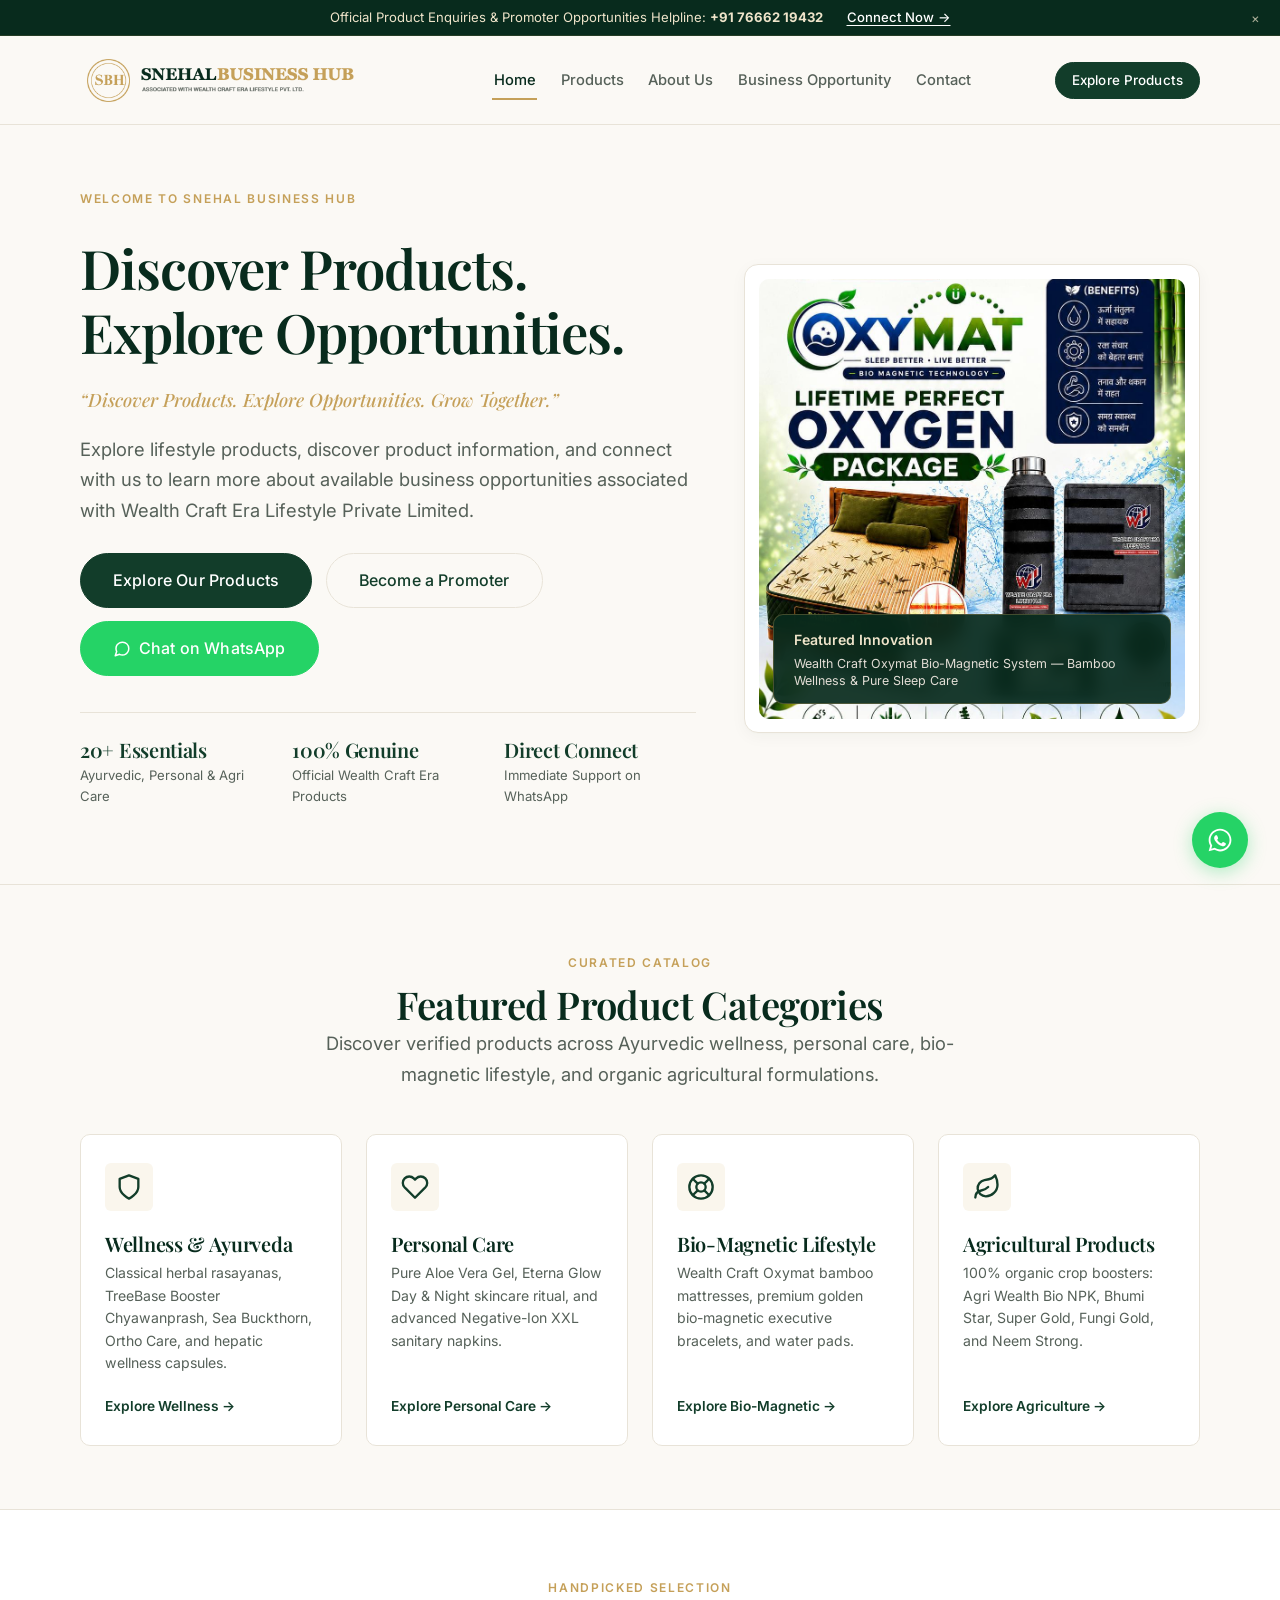
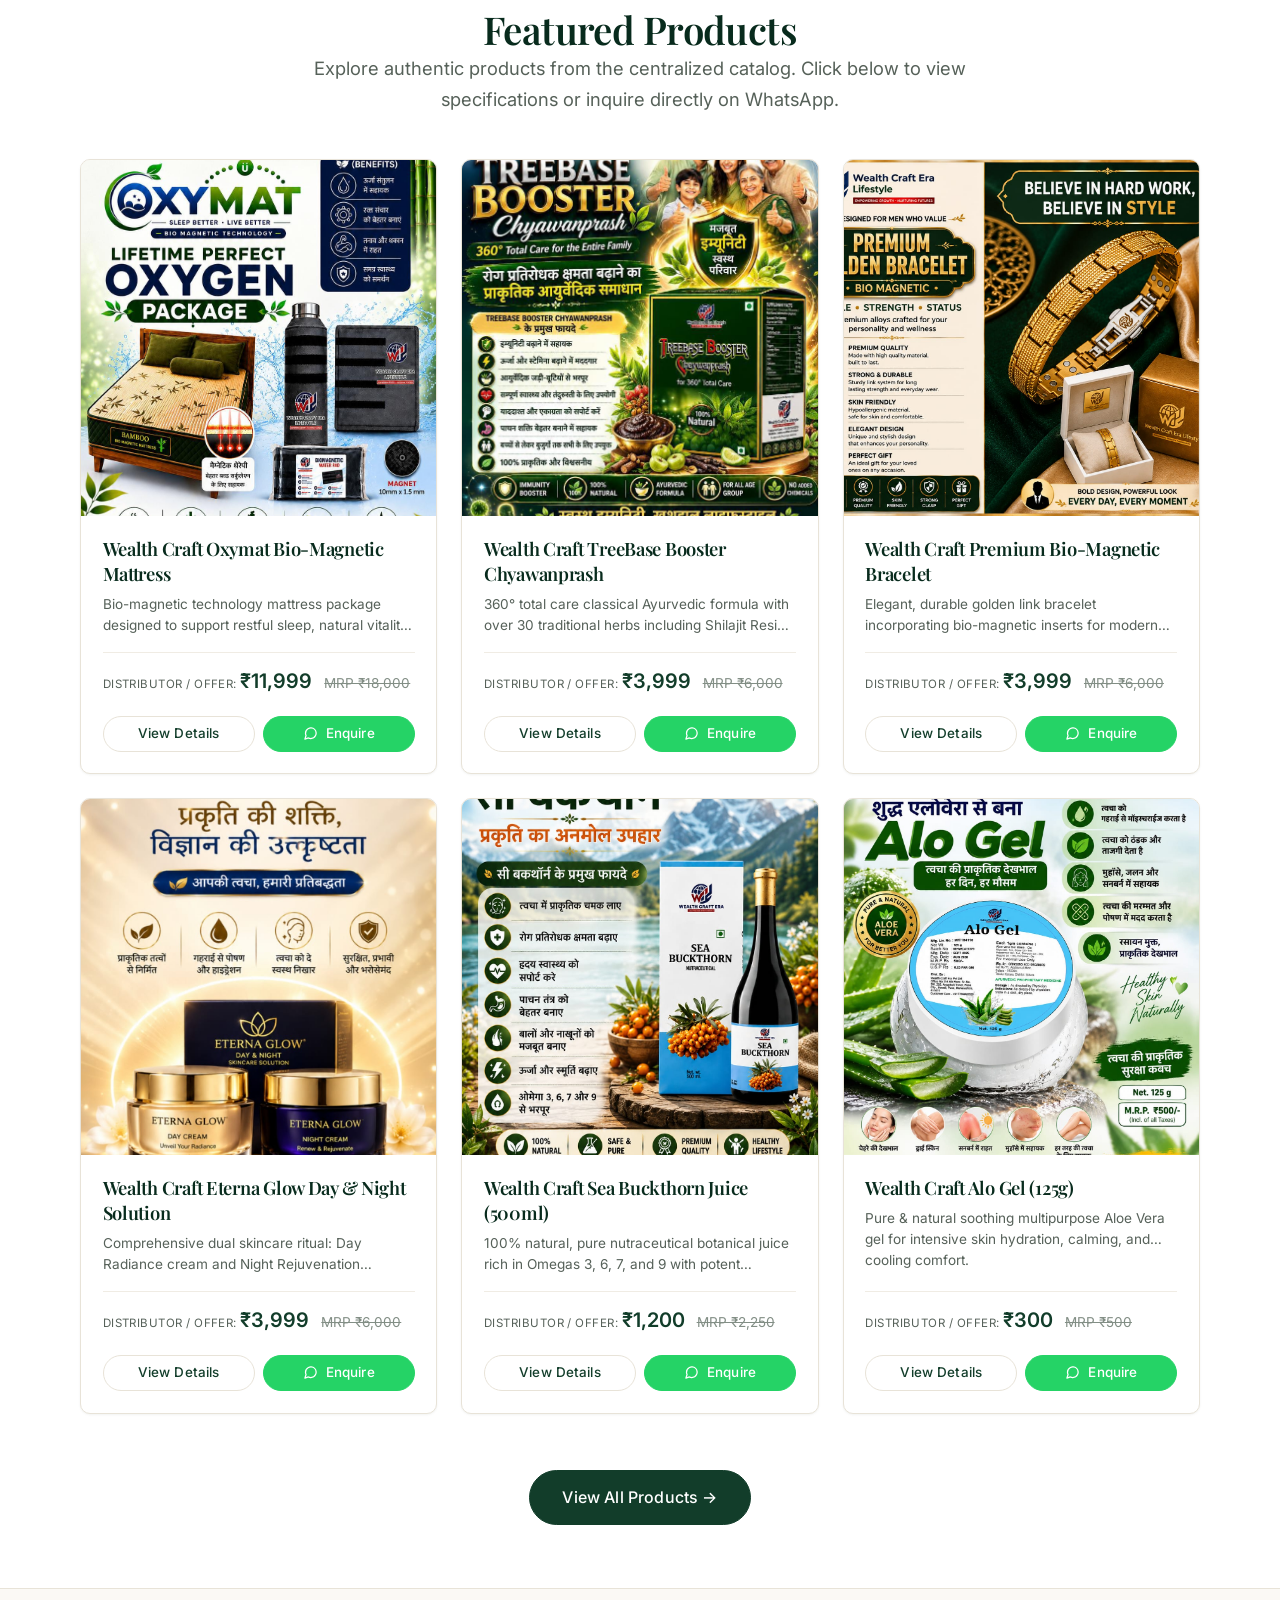
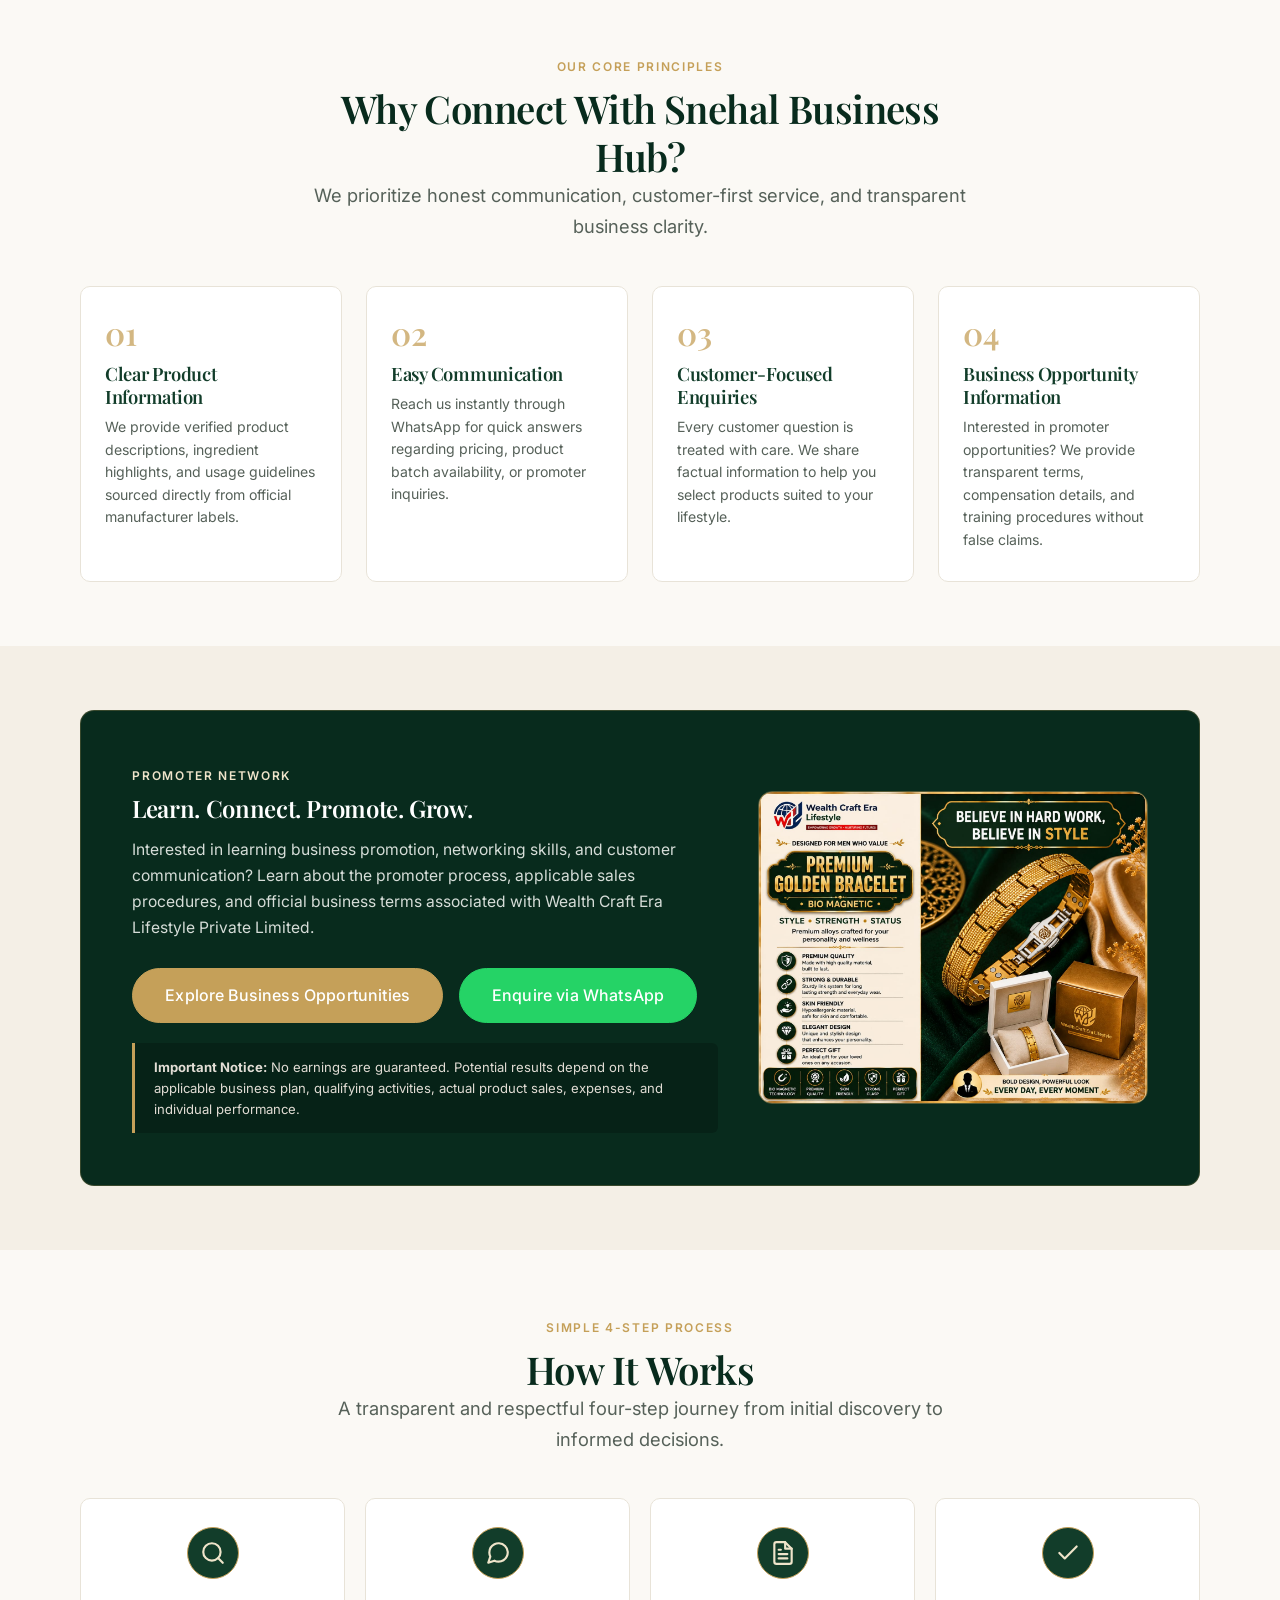
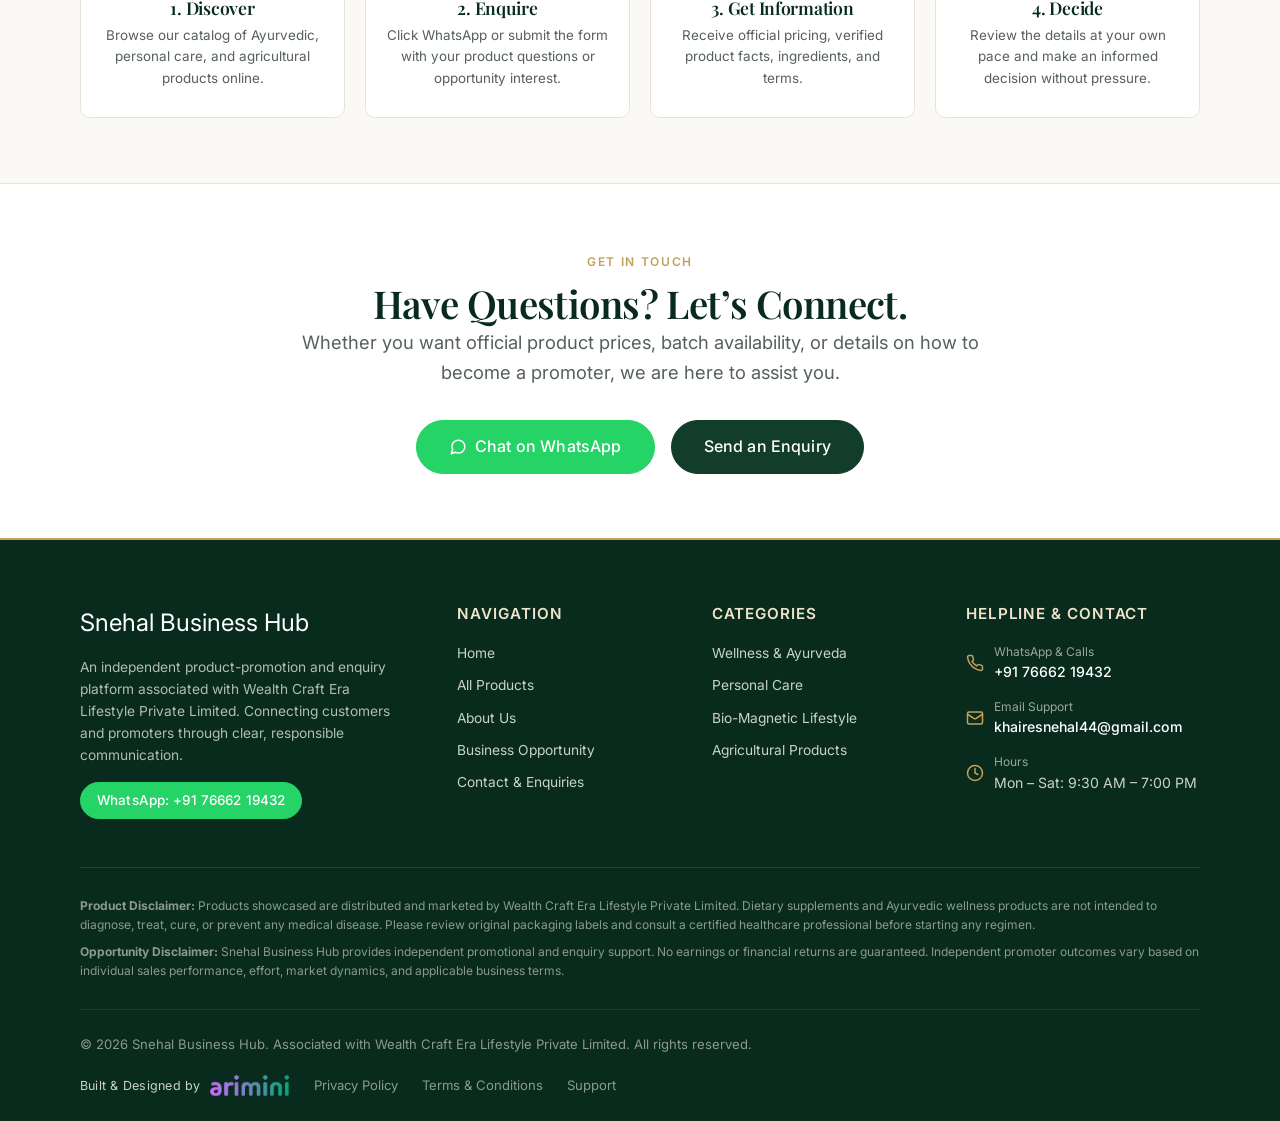
==== commit 6468ebfa: "Add official email khairesnehal44@gmail.com across site" ====
--- a/index.html
+++ b/index.html
@@ -479,7 +479,7 @@
         </div>
 
         <div class="footer-column">
-          <h4>Helpline</h4>
+          <h4>Helpline &amp; Contact</h4>
           <div class="footer-contact-item">
             <svg width="18" height="18" viewBox="0 0 24 24" fill="none" stroke="var(--color-gold)" stroke-width="2"
               stroke-linecap="round" stroke-linejoin="round">
@@ -489,6 +489,17 @@
             <div>
               <div style="font-size: 0.75rem; color: #9AA69D;">WhatsApp &amp; Calls</div>
               <a href="https://wa.me/917666219432" target="_blank" rel="noopener noreferrer">+91 76662 19432</a>
+            </div>
+          </div>
+          <div class="footer-contact-item">
+            <svg width="18" height="18" viewBox="0 0 24 24" fill="none" stroke="var(--color-gold)" stroke-width="2"
+              stroke-linecap="round" stroke-linejoin="round">
+              <rect width="20" height="16" x="2" y="4" rx="2" />
+              <path d="m22 7-8.97 5.7a1.94 1.94 0 0 1-2.06 0L2 7" />
+            </svg>
+            <div>
+              <div style="font-size: 0.75rem; color: #9AA69D;">Email Support</div>
+              <a href="mailto:khairesnehal44@gmail.com" style="word-break: break-all;">khairesnehal44@gmail.com</a>
             </div>
           </div>
           <div class="footer-contact-item">
